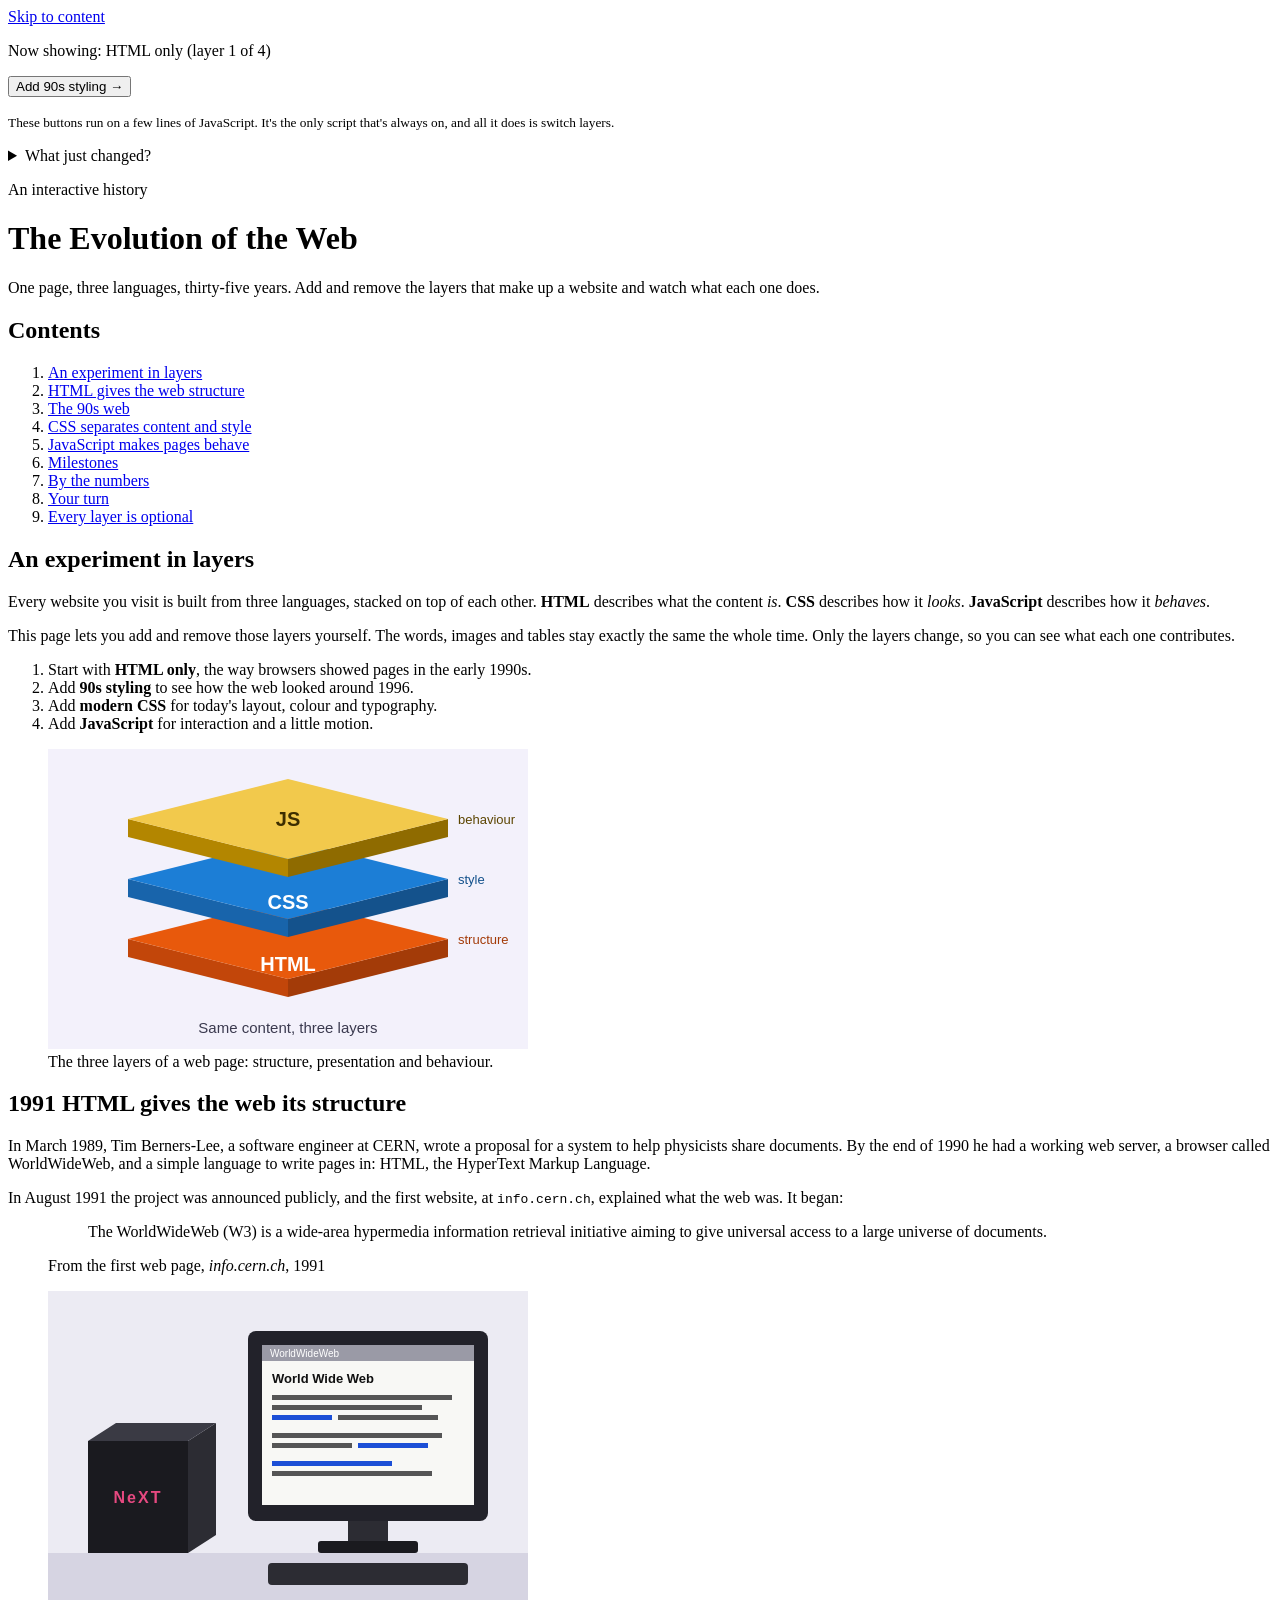
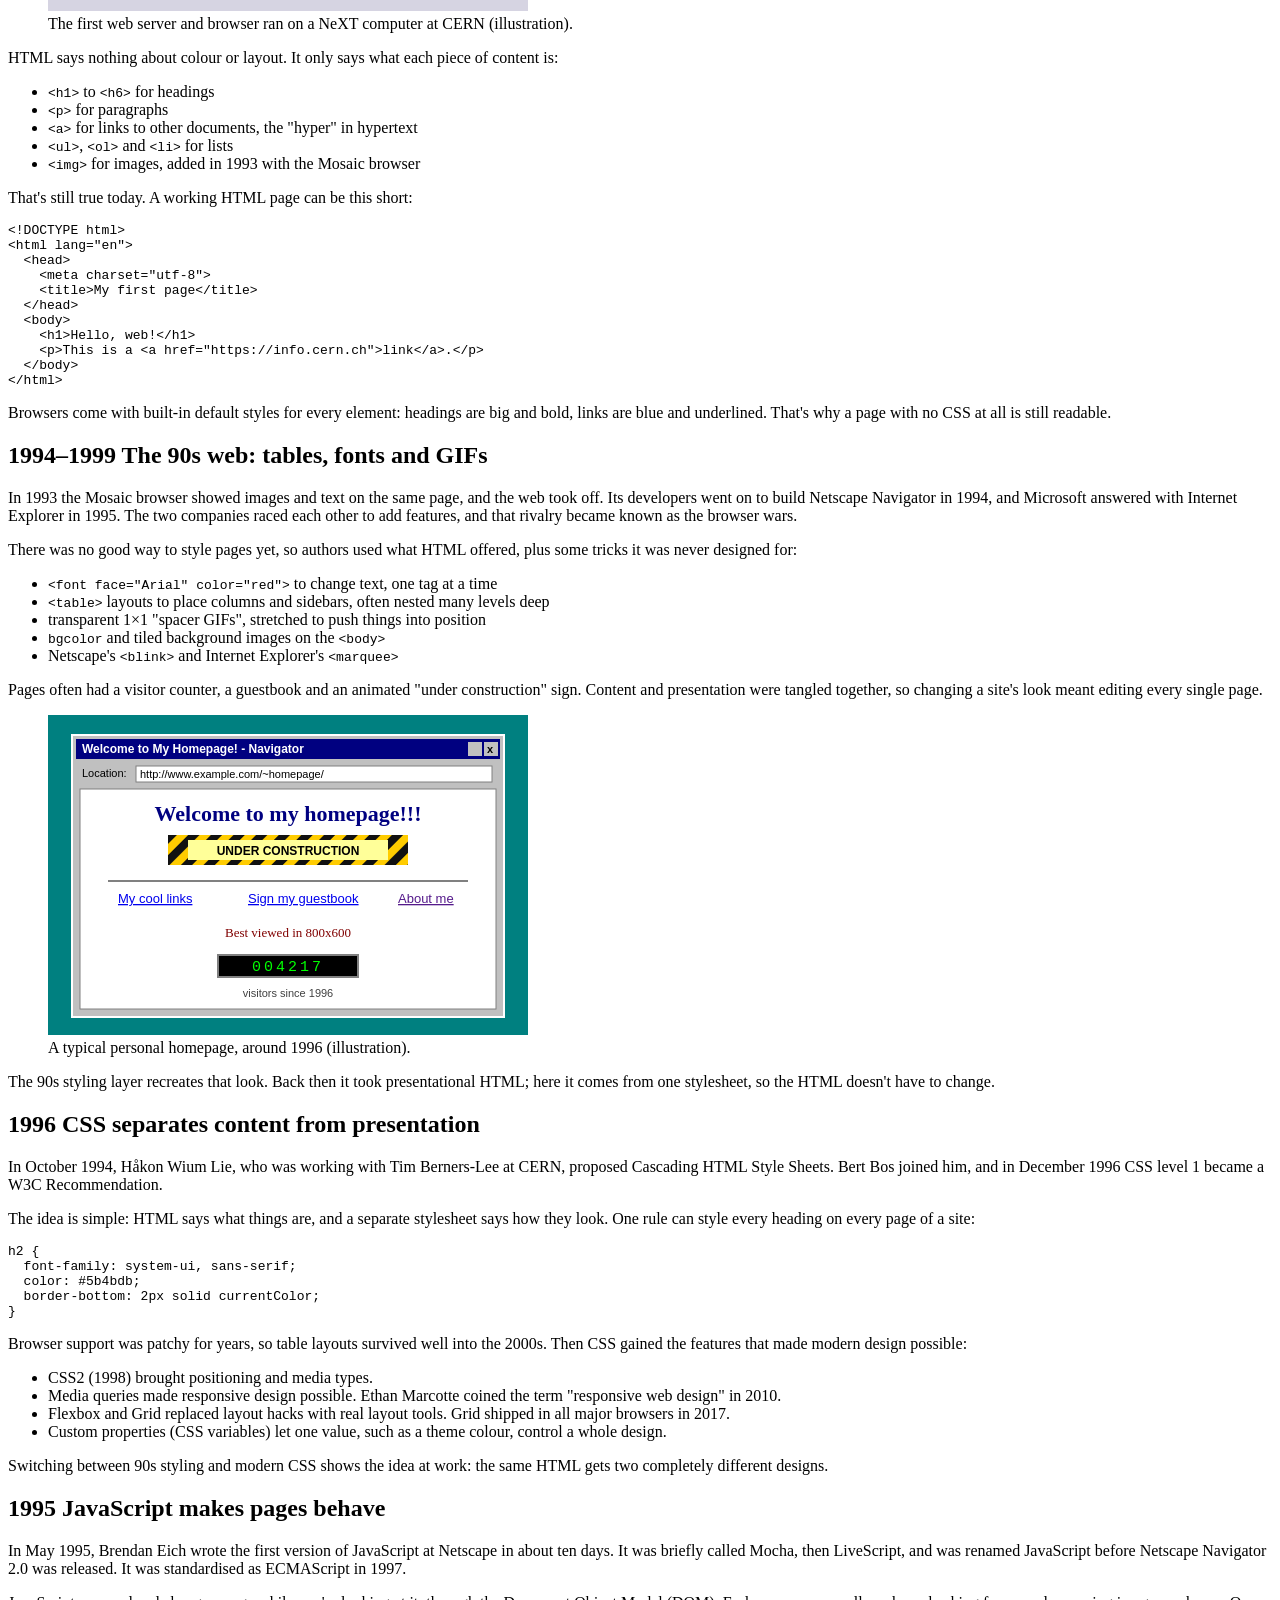
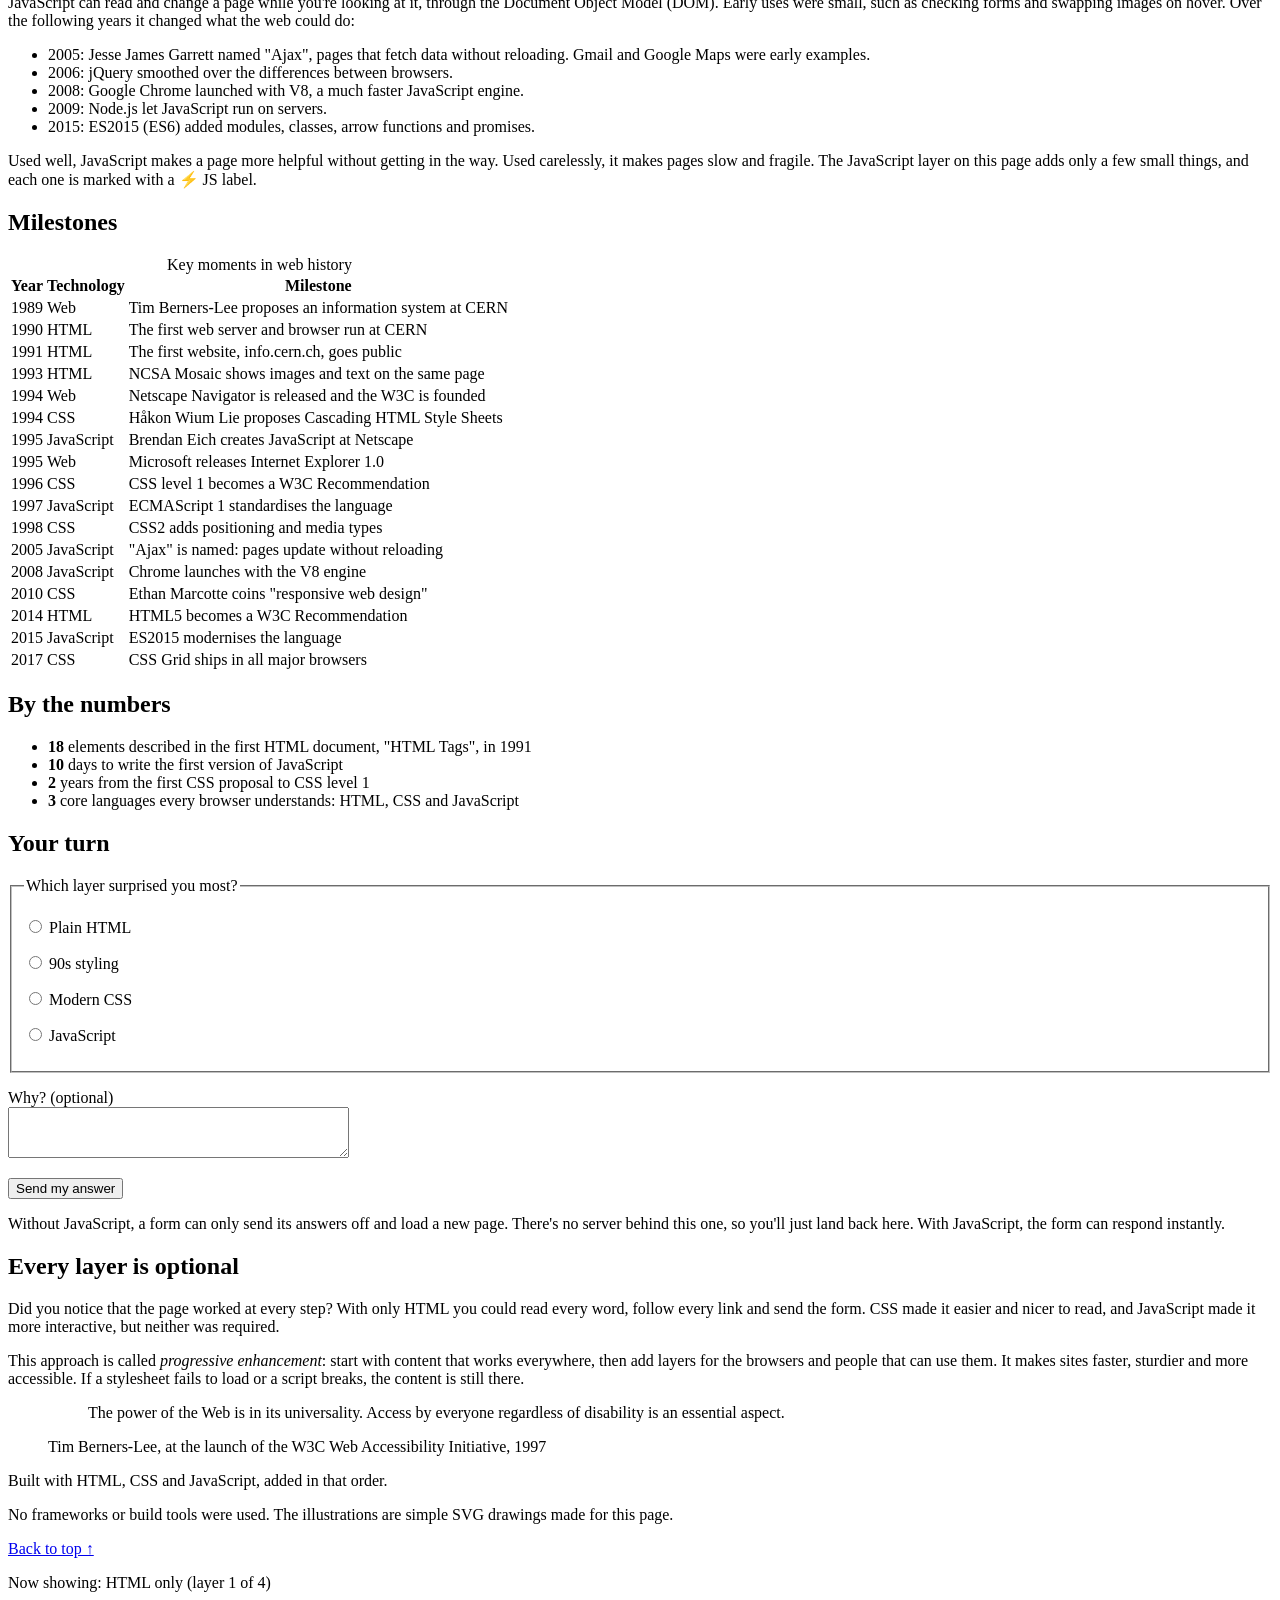
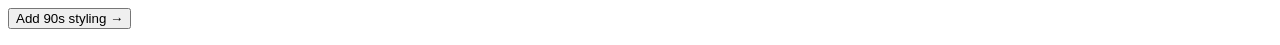
==== index.html @ 891beaa0 "initial commit" ====
<!DOCTYPE html>
<html lang="en">
<head>
  <meta charset="utf-8">
  <meta name="viewport" content="width=device-width, initial-scale=1">
  <title>The Evolution of the Web</title>
  <meta name="description" content="An interactive page that lets you add and remove HTML, CSS and JavaScript layers to see what each one does.">
  <link rel="icon" href="assets/img/favicon.svg" type="image/svg+xml">
  <!-- The only script that is always on: it switches layers, nothing else. -->
  <script src="controller.js"></script>
</head>
<body>
  <a class="skip-link" href="#main">Skip to content</a>

  <nav class="layer-controls layer-controls--top" aria-label="Layers">
    <p class="layer-status" data-layer-status aria-live="polite"></p>
    <p class="layer-buttons" data-layer-buttons></p>
    <noscript>
      <p>JavaScript is turned off, so the layer buttons can't work. You're seeing the HTML layer, and that's HTML's strength: it works everywhere.</p>
    </noscript>
    <p class="layer-note"><small>These buttons run on a few lines of JavaScript. It's the only script that's always on, and all it does is switch layers.</small></p>
    <details class="what-changed">
      <summary>What just changed?</summary>
      <div class="what-changed__body" data-what-changed>
        <p>Nothing yet.</p>
      </div>
    </details>
  </nav>

  <header class="site-header" id="top">
    <p class="kicker">An interactive history</p>
    <h1>The Evolution of the Web</h1>
    <p class="lead">One page, three languages, thirty-five years. Add and remove the layers that make up a website and watch what each one does.</p>
  </header>

  <div class="page">
    <nav class="toc" aria-labelledby="toc-title">
      <h2 id="toc-title">Contents</h2>
      <ol>
        <li><a href="#intro">An experiment in layers</a></li>
        <li><a href="#html">HTML gives the web structure</a></li>
        <li><a href="#nineties">The 90s web</a></li>
        <li><a href="#css">CSS separates content and style</a></li>
        <li><a href="#javascript">JavaScript makes pages behave</a></li>
        <li><a href="#timeline">Milestones</a></li>
        <li><a href="#numbers">By the numbers</a></li>
        <li><a href="#poll">Your turn</a></li>
        <li><a href="#progressive">Every layer is optional</a></li>
      </ol>
    </nav>

    <main id="main">
      <section id="intro">
        <h2>An experiment in layers</h2>
        <p>Every website you visit is built from three languages, stacked on top of each other. <strong>HTML</strong> describes what the content <em>is</em>. <strong>CSS</strong> describes how it <em>looks</em>. <strong>JavaScript</strong> describes how it <em>behaves</em>.</p>
        <p>This page lets you add and remove those layers yourself. The words, images and tables stay exactly the same the whole time. Only the layers change, so you can see what each one contributes.</p>
        <ol>
          <li>Start with <strong>HTML only</strong>, the way browsers showed pages in the early 1990s.</li>
          <li>Add <strong>90s styling</strong> to see how the web looked around 1996.</li>
          <li>Add <strong>modern CSS</strong> for today's layout, colour and typography.</li>
          <li>Add <strong>JavaScript</strong> for interaction and a little motion.</li>
        </ol>
        <figure>
          <img src="assets/img/layers.svg" width="480" height="300" alt="Three stacked layers labelled HTML at the bottom, CSS in the middle and JS on top.">
          <figcaption>The three layers of a web page: structure, presentation and behaviour.</figcaption>
        </figure>
      </section>

      <section id="html">
        <h2><span class="era">1991</span> HTML gives the web its structure</h2>
        <p>In March 1989, Tim Berners-Lee, a software engineer at CERN, wrote a proposal for a system to help physicists share documents. By the end of 1990 he had a working web server, a browser called WorldWideWeb, and a simple language to write pages in: HTML, the HyperText Markup Language.</p>
        <p>In August 1991 the project was announced publicly, and the first website, at <code>info.cern.ch</code>, explained what the web was. It began:</p>
        <figure class="quote">
          <blockquote cite="http://info.cern.ch/hypertext/WWW/TheProject.html">
            <p>The WorldWideWeb (W3) is a wide-area hypermedia information retrieval initiative aiming to give universal access to a large universe of documents.</p>
          </blockquote>
          <figcaption>From the first web page, <cite>info.cern.ch</cite>, 1991</figcaption>
        </figure>
        <figure>
          <img src="assets/img/next-computer.svg" width="480" height="320" alt="Illustration of a black cube-shaped computer next to a monitor showing a simple text document with links.">
          <figcaption>The first web server and browser ran on a NeXT computer at CERN (illustration).</figcaption>
        </figure>
        <p>HTML says nothing about colour or layout. It only says what each piece of content is:</p>
        <ul>
          <li><code>&lt;h1&gt;</code> to <code>&lt;h6&gt;</code> for headings</li>
          <li><code>&lt;p&gt;</code> for paragraphs</li>
          <li><code>&lt;a&gt;</code> for links to other documents, the "hyper" in hypertext</li>
          <li><code>&lt;ul&gt;</code>, <code>&lt;ol&gt;</code> and <code>&lt;li&gt;</code> for lists</li>
          <li><code>&lt;img&gt;</code> for images, added in 1993 with the Mosaic browser</li>
        </ul>
        <p>That's still true today. A working HTML page can be this short:</p>
<pre><code>&lt;!DOCTYPE html&gt;
&lt;html lang="en"&gt;
  &lt;head&gt;
    &lt;meta charset="utf-8"&gt;
    &lt;title&gt;My first page&lt;/title&gt;
  &lt;/head&gt;
  &lt;body&gt;
    &lt;h1&gt;Hello, web!&lt;/h1&gt;
    &lt;p&gt;This is a &lt;a href="https://info.cern.ch"&gt;link&lt;/a&gt;.&lt;/p&gt;
  &lt;/body&gt;
&lt;/html&gt;</code></pre>
        <p>Browsers come with built-in default styles for every element: headings are big and bold, links are blue and underlined. That's why a page with no CSS at all is still readable.</p>
      </section>

      <section id="nineties">
        <h2><span class="era">1994–1999</span> The 90s web: tables, fonts and GIFs</h2>
        <p>In 1993 the Mosaic browser showed images and text on the same page, and the web took off. Its developers went on to build Netscape Navigator in 1994, and Microsoft answered with Internet Explorer in 1995. The two companies raced each other to add features, and that rivalry became known as the browser wars.</p>
        <p>There was no good way to style pages yet, so authors used what HTML offered, plus some tricks it was never designed for:</p>
        <ul>
          <li><code>&lt;font face="Arial" color="red"&gt;</code> to change text, one tag at a time</li>
          <li><code>&lt;table&gt;</code> layouts to place columns and sidebars, often nested many levels deep</li>
          <li>transparent 1×1 "spacer GIFs", stretched to push things into position</li>
          <li><code>bgcolor</code> and tiled background images on the <code>&lt;body&gt;</code></li>
          <li>Netscape's <code>&lt;blink&gt;</code> and Internet Explorer's <code>&lt;marquee&gt;</code></li>
        </ul>
        <p>Pages often had a visitor counter, a guestbook and an animated "under construction" sign. Content and presentation were tangled together, so changing a site's look meant editing every single page.</p>
        <figure>
          <img src="assets/img/browser-90s.svg" width="480" height="320" alt="Illustration of an old grey browser window showing a personal homepage with a welcome heading, an under construction sign and a visitor counter.">
          <figcaption>A typical personal homepage, around 1996 (illustration).</figcaption>
        </figure>
        <p>The 90s styling layer recreates that look. Back then it took presentational HTML; here it comes from one stylesheet, so the HTML doesn't have to change.</p>
      </section>

      <section id="css">
        <h2><span class="era">1996</span> CSS separates content from presentation</h2>
        <p>In October 1994, Håkon Wium Lie, who was working with Tim Berners-Lee at CERN, proposed Cascading HTML Style Sheets. Bert Bos joined him, and in December 1996 CSS level 1 became a W3C Recommendation.</p>
        <p>The idea is simple: HTML says what things are, and a separate stylesheet says how they look. One rule can style every heading on every page of a site:</p>
<pre><code>h2 {
  font-family: system-ui, sans-serif;
  color: #5b4bdb;
  border-bottom: 2px solid currentColor;
}</code></pre>
        <p>Browser support was patchy for years, so table layouts survived well into the 2000s. Then CSS gained the features that made modern design possible:</p>
        <ul>
          <li>CSS2 (1998) brought positioning and media types.</li>
          <li>Media queries made responsive design possible. Ethan Marcotte coined the term "responsive web design" in 2010.</li>
          <li>Flexbox and Grid replaced layout hacks with real layout tools. Grid shipped in all major browsers in 2017.</li>
          <li>Custom properties (CSS variables) let one value, such as a theme colour, control a whole design.</li>
        </ul>
        <p>Switching between 90s styling and modern CSS shows the idea at work: the same HTML gets two completely different designs.</p>
      </section>

      <section id="javascript">
        <h2><span class="era">1995</span> JavaScript makes pages behave</h2>
        <p>In May 1995, Brendan Eich wrote the first version of JavaScript at Netscape in about ten days. It was briefly called Mocha, then LiveScript, and was renamed JavaScript before Netscape Navigator 2.0 was released. It was standardised as ECMAScript in 1997.</p>
        <p>JavaScript can read and change a page while you're looking at it, through the Document Object Model (DOM). Early uses were small, such as checking forms and swapping images on hover. Over the following years it changed what the web could do:</p>
        <ul>
          <li>2005: Jesse James Garrett named "Ajax", pages that fetch data without reloading. Gmail and Google Maps were early examples.</li>
          <li>2006: jQuery smoothed over the differences between browsers.</li>
          <li>2008: Google Chrome launched with V8, a much faster JavaScript engine.</li>
          <li>2009: Node.js let JavaScript run on servers.</li>
          <li>2015: ES2015 (ES6) added modules, classes, arrow functions and promises.</li>
        </ul>
        <p>Used well, JavaScript makes a page more helpful without getting in the way. Used carelessly, it makes pages slow and fragile. The JavaScript layer on this page adds only a few small things, and each one is marked with a ⚡ JS label.</p>
      </section>

      <section id="timeline">
        <h2>Milestones</h2>
        <div class="table-wrap">
          <table id="milestones-table">
            <caption>Key moments in web history</caption>
            <thead>
              <tr>
                <th scope="col">Year</th>
                <th scope="col">Technology</th>
                <th scope="col">Milestone</th>
              </tr>
            </thead>
            <tbody>
              <tr><td>1989</td><td>Web</td><td>Tim Berners-Lee proposes an information system at CERN</td></tr>
              <tr><td>1990</td><td>HTML</td><td>The first web server and browser run at CERN</td></tr>
              <tr><td>1991</td><td>HTML</td><td>The first website, info.cern.ch, goes public</td></tr>
              <tr><td>1993</td><td>HTML</td><td>NCSA Mosaic shows images and text on the same page</td></tr>
              <tr><td>1994</td><td>Web</td><td>Netscape Navigator is released and the W3C is founded</td></tr>
              <tr><td>1994</td><td>CSS</td><td>Håkon Wium Lie proposes Cascading HTML Style Sheets</td></tr>
              <tr><td>1995</td><td>JavaScript</td><td>Brendan Eich creates JavaScript at Netscape</td></tr>
              <tr><td>1995</td><td>Web</td><td>Microsoft releases Internet Explorer 1.0</td></tr>
              <tr><td>1996</td><td>CSS</td><td>CSS level 1 becomes a W3C Recommendation</td></tr>
              <tr><td>1997</td><td>JavaScript</td><td>ECMAScript 1 standardises the language</td></tr>
              <tr><td>1998</td><td>CSS</td><td>CSS2 adds positioning and media types</td></tr>
              <tr><td>2005</td><td>JavaScript</td><td>"Ajax" is named: pages update without reloading</td></tr>
              <tr><td>2008</td><td>JavaScript</td><td>Chrome launches with the V8 engine</td></tr>
              <tr><td>2010</td><td>CSS</td><td>Ethan Marcotte coins "responsive web design"</td></tr>
              <tr><td>2014</td><td>HTML</td><td>HTML5 becomes a W3C Recommendation</td></tr>
              <tr><td>2015</td><td>JavaScript</td><td>ES2015 modernises the language</td></tr>
              <tr><td>2017</td><td>CSS</td><td>CSS Grid ships in all major browsers</td></tr>
            </tbody>
          </table>
        </div>
      </section>

      <section id="numbers">
        <h2>By the numbers</h2>
        <ul class="stats">
          <li><strong class="stat-number" data-count="18">18</strong> <span>elements described in the first HTML document, "HTML Tags", in 1991</span></li>
          <li><strong class="stat-number" data-count="10">10</strong> <span>days to write the first version of JavaScript</span></li>
          <li><strong class="stat-number" data-count="2">2</strong> <span>years from the first CSS proposal to CSS level 1</span></li>
          <li><strong class="stat-number" data-count="3">3</strong> <span>core languages every browser understands: HTML, CSS and JavaScript</span></li>
        </ul>
      </section>

      <section id="poll">
        <h2>Your turn</h2>
        <form id="poll-form" action="#poll" method="get">
          <input type="hidden" name="layer" value="html">
          <fieldset>
            <legend>Which layer surprised you most?</legend>
            <p><label><input type="radio" name="choice" value="html" required> Plain HTML</label></p>
            <p><label><input type="radio" name="choice" value="retro"> 90s styling</label></p>
            <p><label><input type="radio" name="choice" value="css"> Modern CSS</label></p>
            <p><label><input type="radio" name="choice" value="js"> JavaScript</label></p>
          </fieldset>
          <p>
            <label for="poll-why">Why? (optional)</label><br>
            <textarea id="poll-why" name="why" rows="3" cols="40" maxlength="140"></textarea>
          </p>
          <p><button type="submit">Send my answer</button></p>
        </form>
        <p>Without JavaScript, a form can only send its answers off and load a new page. There's no server behind this one, so you'll just land back here. With JavaScript, the form can respond instantly.</p>
      </section>

      <section id="progressive">
        <h2>Every layer is optional</h2>
        <p>Did you notice that the page worked at every step? With only HTML you could read every word, follow every link and send the form. CSS made it easier and nicer to read, and JavaScript made it more interactive, but neither was required.</p>
        <p>This approach is called <dfn>progressive enhancement</dfn>: start with content that works everywhere, then add layers for the browsers and people that can use them. It makes sites faster, sturdier and more accessible. If a stylesheet fails to load or a script breaks, the content is still there.</p>
        <figure class="quote">
          <blockquote>
            <p>The power of the Web is in its universality. Access by everyone regardless of disability is an essential aspect.</p>
          </blockquote>
          <figcaption>Tim Berners-Lee, at the launch of the W3C Web Accessibility Initiative, 1997</figcaption>
        </figure>
      </section>
    </main>
  </div>

  <footer class="site-footer">
    <p>Built with HTML, CSS and JavaScript, added in that order.</p>
    <p>No frameworks or build tools were used. The illustrations are simple SVG drawings made for this page.</p>
    <p><a href="#top">Back to top ↑</a></p>
  </footer>

  <nav class="layer-controls layer-controls--bottom" aria-label="Layers (bottom of page)">
    <p class="layer-status" data-layer-status></p>
    <p class="layer-buttons" data-layer-buttons></p>
  </nav>
</body>
</html>
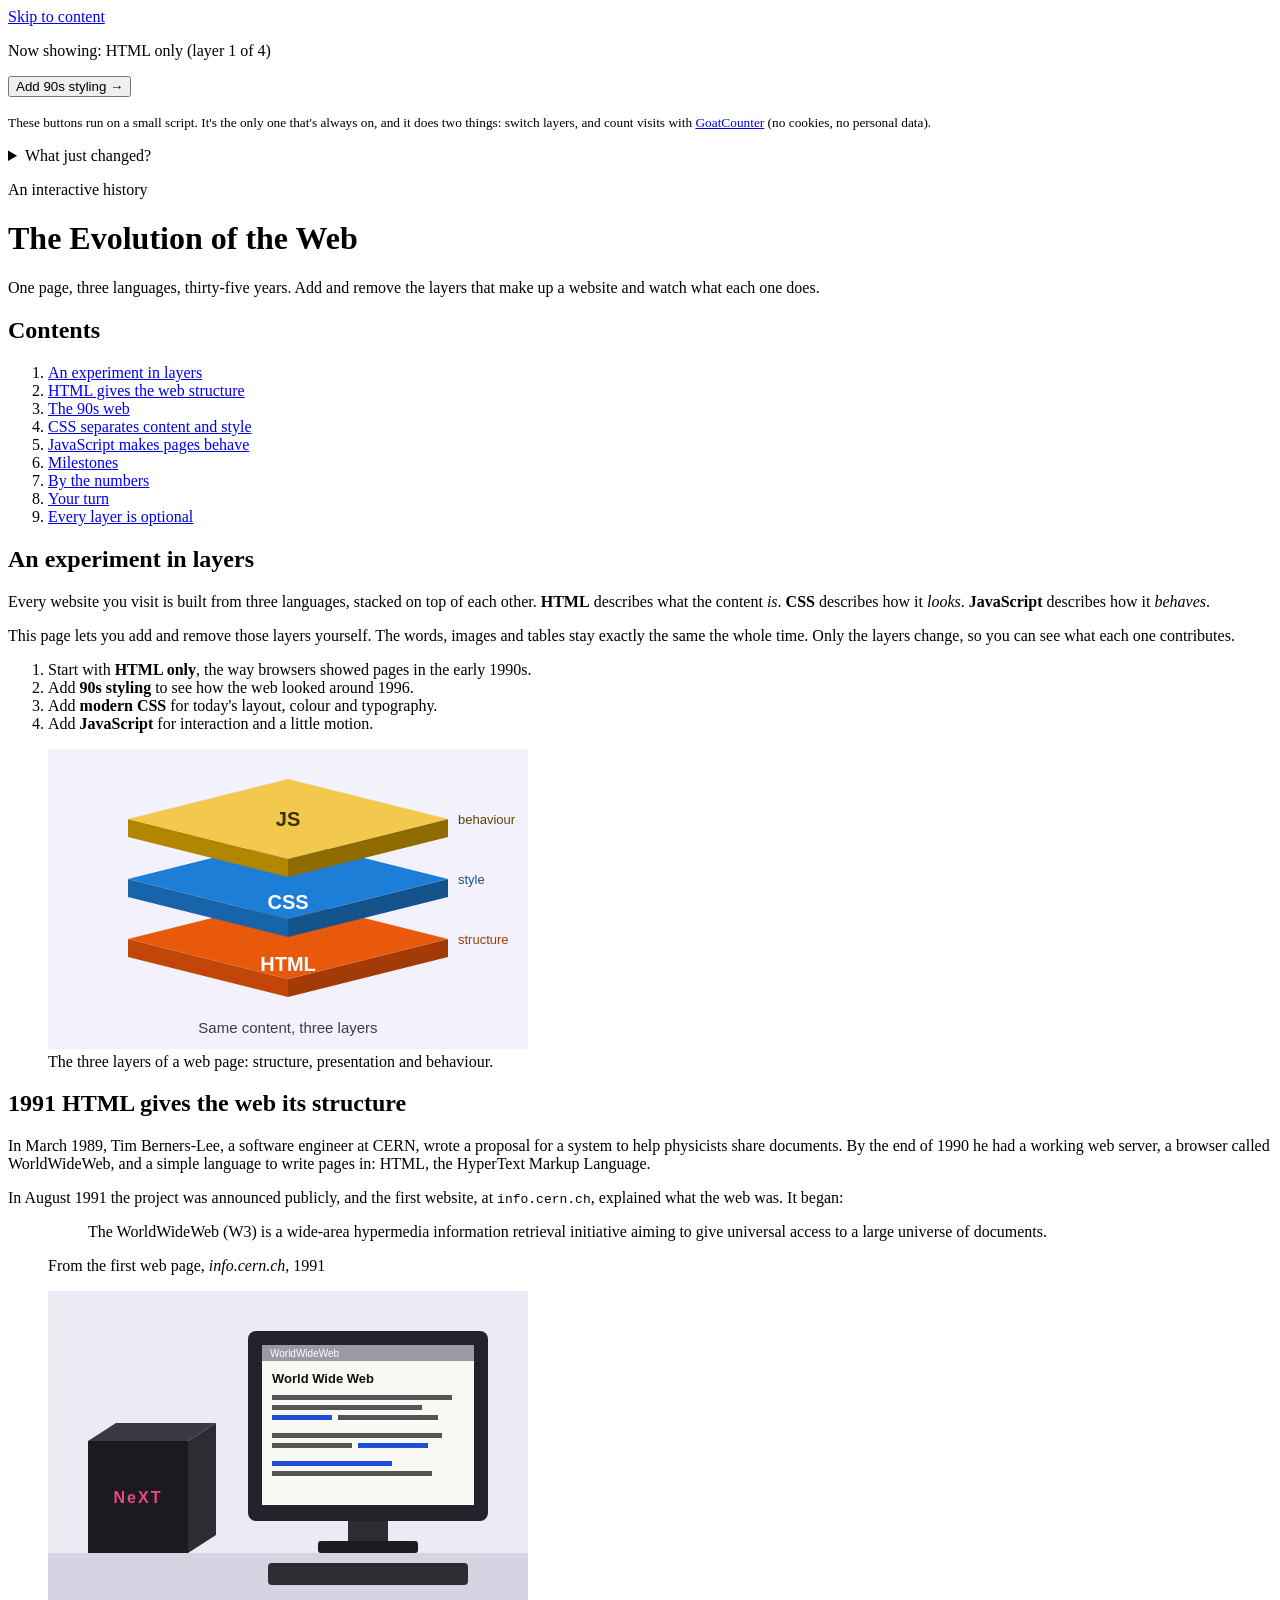
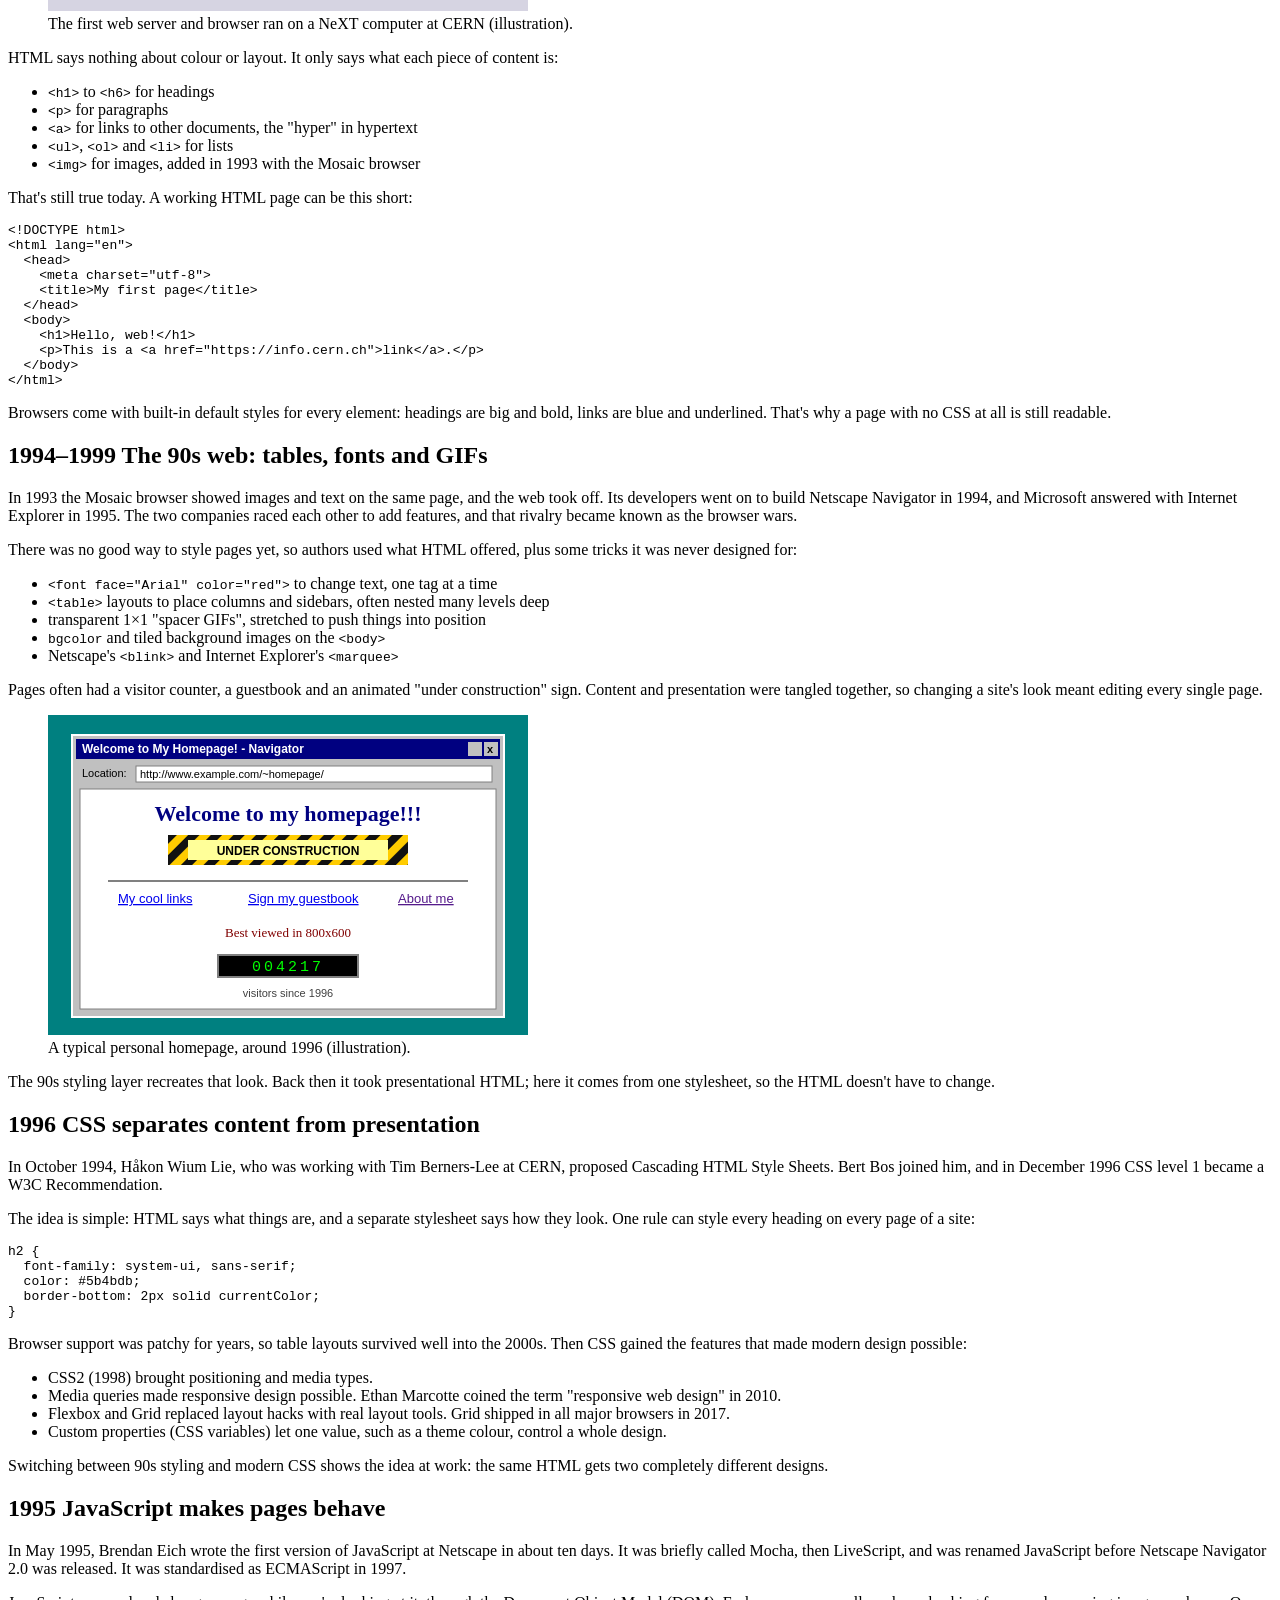
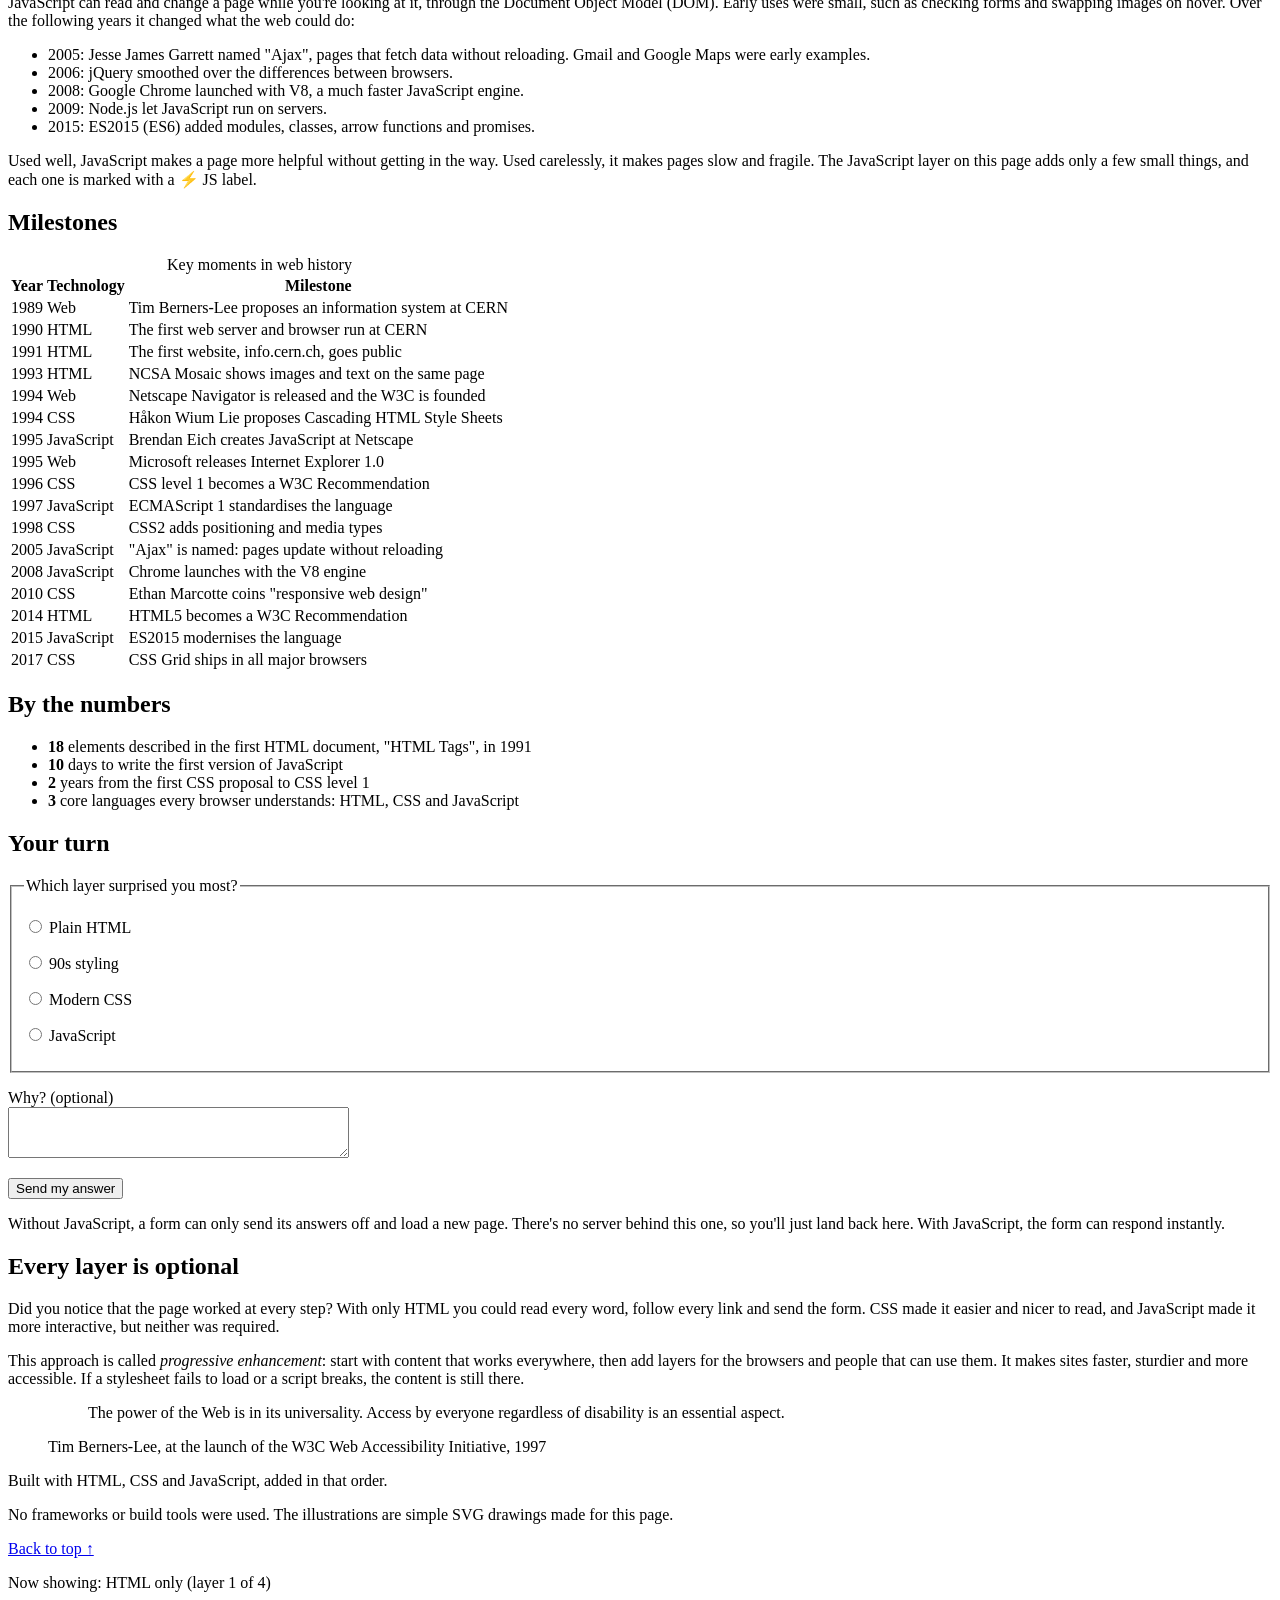
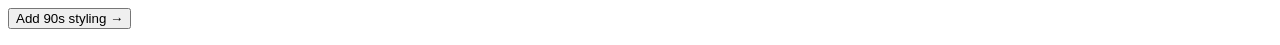
==== commit b96aa0ed: "add page counter" ====
--- a/index.html
+++ b/index.html
@@ -18,7 +18,7 @@
     <noscript>
       <p>JavaScript is turned off, so the layer buttons can't work. You're seeing the HTML layer, and that's HTML's strength: it works everywhere.</p>
     </noscript>
-    <p class="layer-note"><small>These buttons run on a few lines of JavaScript. It's the only script that's always on, and all it does is switch layers.</small></p>
+    <p class="layer-note"><small>These buttons run on a small script. It's the only one that's always on, and it does two things: switch layers, and count visits with <a href="https://www.goatcounter.com/">GoatCounter</a> (no cookies, no personal data).</small></p>
     <details class="what-changed">
       <summary>What just changed?</summary>
       <div class="what-changed__body" data-what-changed>
@@ -237,6 +237,7 @@
   <footer class="site-footer">
     <p>Built with HTML, CSS and JavaScript, added in that order.</p>
     <p>No frameworks or build tools were used. The illustrations are simple SVG drawings made for this page.</p>
+    <p class="visitor-counter" data-visitor-counter hidden></p>
     <p><a href="#top">Back to top ↑</a></p>
   </footer>
 
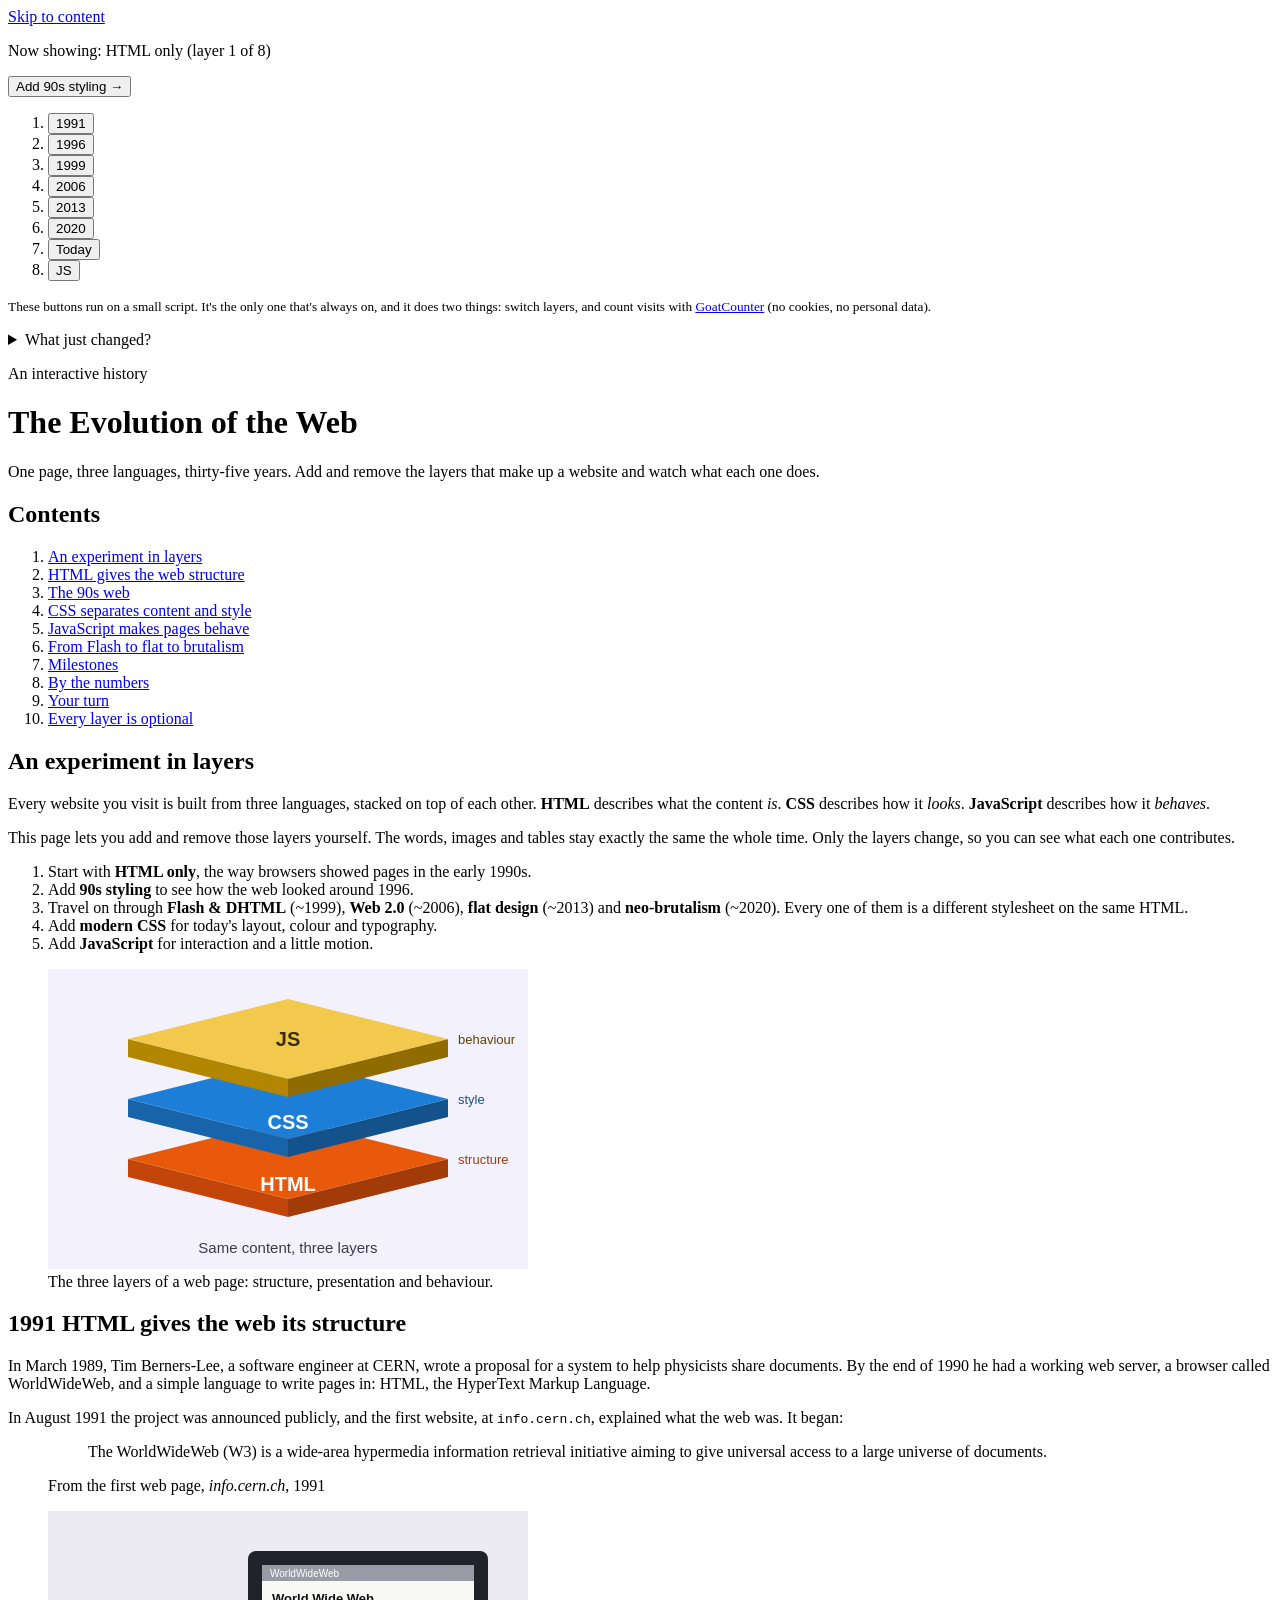
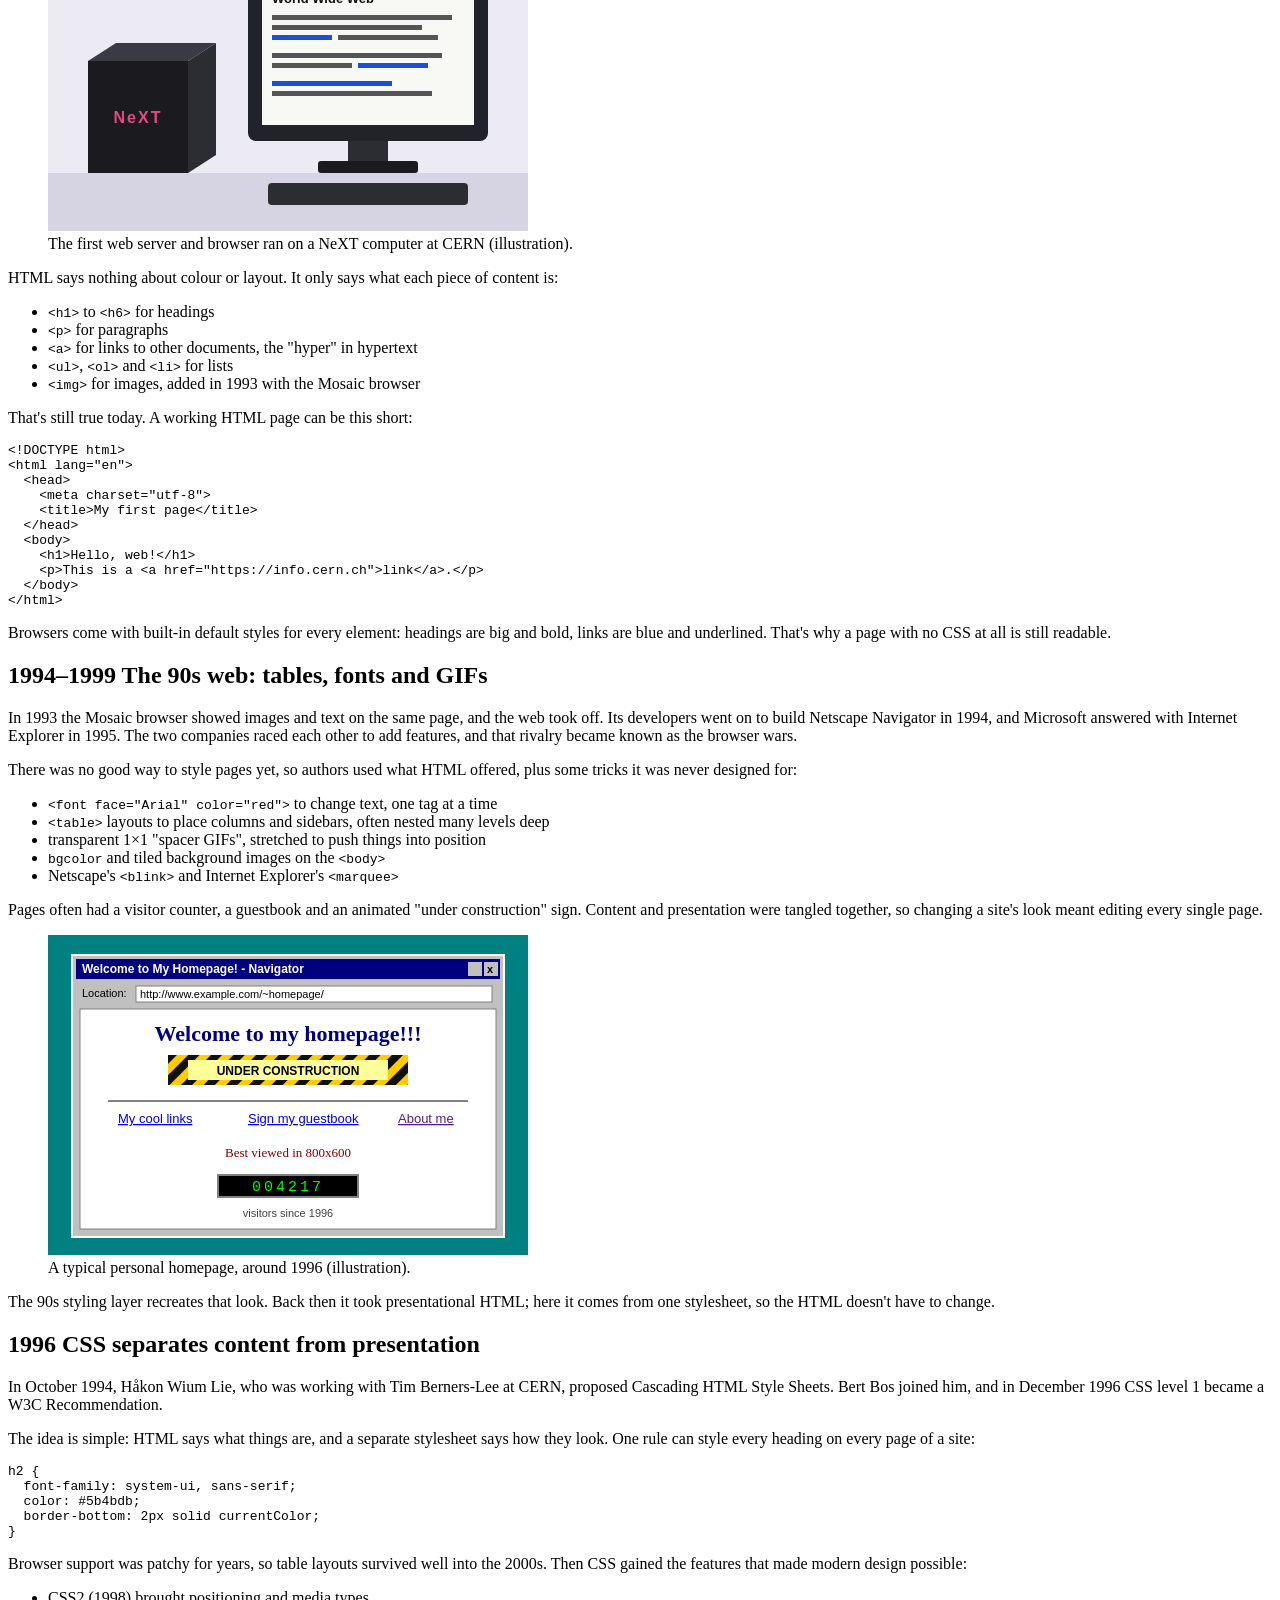
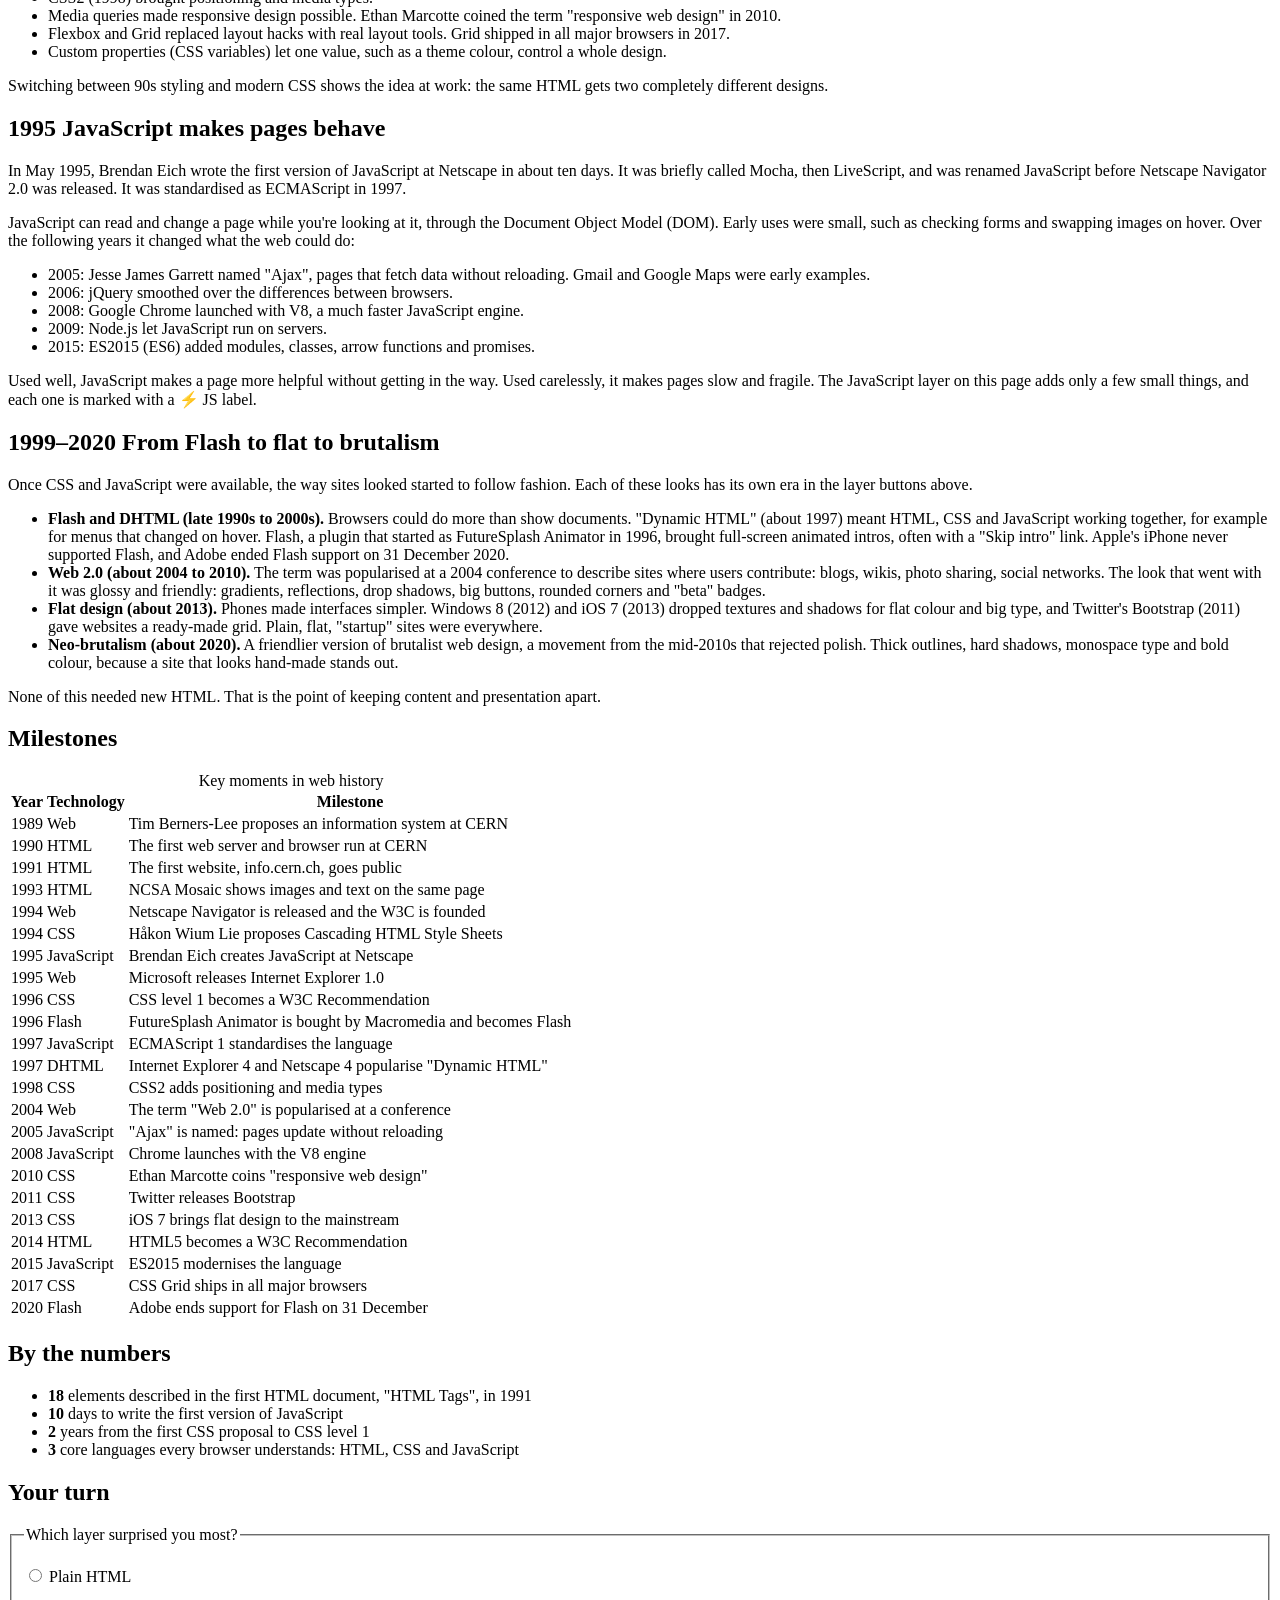
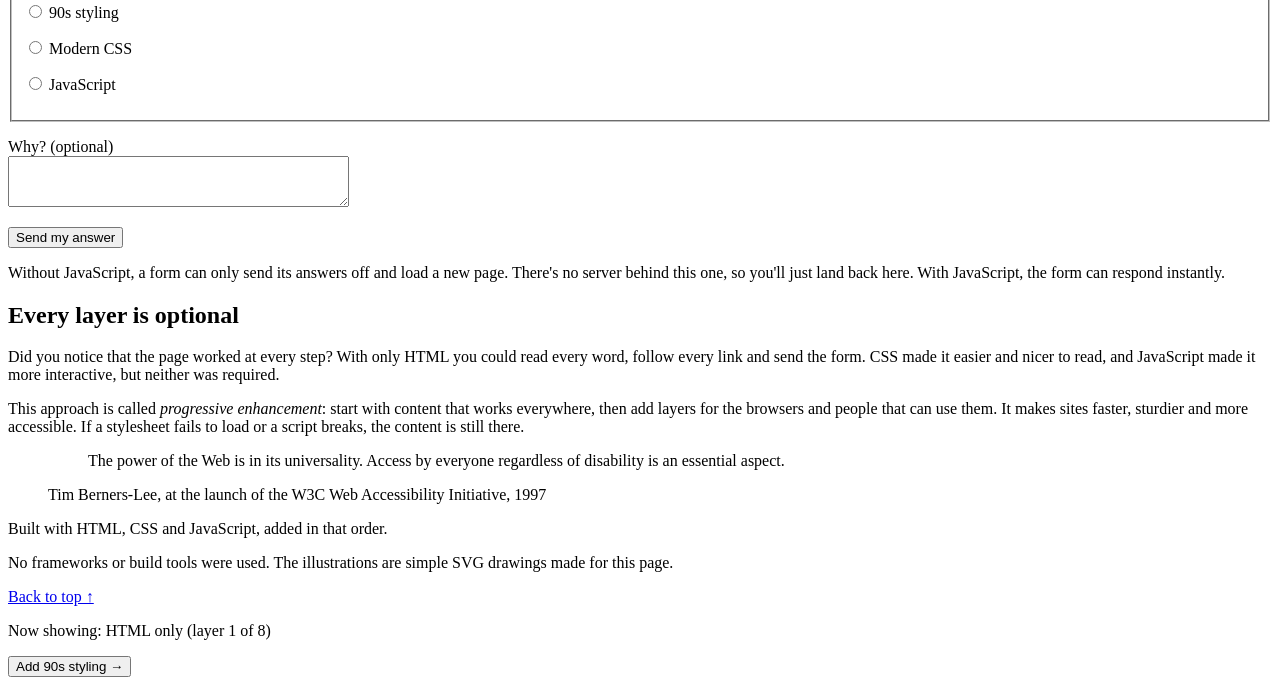
==== commit 86b2828b: "add more eras" ====
--- a/index.html
+++ b/index.html
@@ -15,6 +15,7 @@
   <nav class="layer-controls layer-controls--top" aria-label="Layers">
     <p class="layer-status" data-layer-status aria-live="polite"></p>
     <p class="layer-buttons" data-layer-buttons></p>
+    <div class="era-timeline" data-era-timeline></div>
     <noscript>
       <p>JavaScript is turned off, so the layer buttons can't work. You're seeing the HTML layer, and that's HTML's strength: it works everywhere.</p>
     </noscript>
@@ -42,6 +43,7 @@
         <li><a href="#nineties">The 90s web</a></li>
         <li><a href="#css">CSS separates content and style</a></li>
         <li><a href="#javascript">JavaScript makes pages behave</a></li>
+        <li><a href="#eras">From Flash to flat to brutalism</a></li>
         <li><a href="#timeline">Milestones</a></li>
         <li><a href="#numbers">By the numbers</a></li>
         <li><a href="#poll">Your turn</a></li>
@@ -57,6 +59,7 @@
         <ol>
           <li>Start with <strong>HTML only</strong>, the way browsers showed pages in the early 1990s.</li>
           <li>Add <strong>90s styling</strong> to see how the web looked around 1996.</li>
+          <li>Travel on through <strong>Flash &amp; DHTML</strong> (~1999), <strong>Web 2.0</strong> (~2006), <strong>flat design</strong> (~2013) and <strong>neo-brutalism</strong> (~2020). Every one of them is a different stylesheet on the same HTML.</li>
           <li>Add <strong>modern CSS</strong> for today's layout, colour and typography.</li>
           <li>Add <strong>JavaScript</strong> for interaction and a little motion.</li>
         </ol>
@@ -153,6 +156,18 @@
           <li>2015: ES2015 (ES6) added modules, classes, arrow functions and promises.</li>
         </ul>
         <p>Used well, JavaScript makes a page more helpful without getting in the way. Used carelessly, it makes pages slow and fragile. The JavaScript layer on this page adds only a few small things, and each one is marked with a ⚡ JS label.</p>
+      </section>
+
+      <section id="eras">
+        <h2><span class="era">1999–2020</span> From Flash to flat to brutalism</h2>
+        <p>Once CSS and JavaScript were available, the way sites looked started to follow fashion. Each of these looks has its own era in the layer buttons above.</p>
+        <ul>
+          <li><strong>Flash and DHTML (late 1990s to 2000s).</strong> Browsers could do more than show documents. "Dynamic HTML" (about 1997) meant HTML, CSS and JavaScript working together, for example for menus that changed on hover. Flash, a plugin that started as FutureSplash Animator in 1996, brought full-screen animated intros, often with a "Skip intro" link. Apple's iPhone never supported Flash, and Adobe ended Flash support on 31 December 2020.</li>
+          <li><strong>Web 2.0 (about 2004 to 2010).</strong> The term was popularised at a 2004 conference to describe sites where users contribute: blogs, wikis, photo sharing, social networks. The look that went with it was glossy and friendly: gradients, reflections, drop shadows, big buttons, rounded corners and "beta" badges.</li>
+          <li><strong>Flat design (about 2013).</strong> Phones made interfaces simpler. Windows 8 (2012) and iOS 7 (2013) dropped textures and shadows for flat colour and big type, and Twitter's Bootstrap (2011) gave websites a ready-made grid. Plain, flat, "startup" sites were everywhere.</li>
+          <li><strong>Neo-brutalism (about 2020).</strong> A friendlier version of brutalist web design, a movement from the mid-2010s that rejected polish. Thick outlines, hard shadows, monospace type and bold colour, because a site that looks hand-made stands out.</li>
+        </ul>
+        <p>None of this needed new HTML. That is the point of keeping content and presentation apart.</p>
       </section>
 
       <section id="timeline">
@@ -177,14 +192,20 @@
               <tr><td>1995</td><td>JavaScript</td><td>Brendan Eich creates JavaScript at Netscape</td></tr>
               <tr><td>1995</td><td>Web</td><td>Microsoft releases Internet Explorer 1.0</td></tr>
               <tr><td>1996</td><td>CSS</td><td>CSS level 1 becomes a W3C Recommendation</td></tr>
+              <tr><td>1996</td><td>Flash</td><td>FutureSplash Animator is bought by Macromedia and becomes Flash</td></tr>
               <tr><td>1997</td><td>JavaScript</td><td>ECMAScript 1 standardises the language</td></tr>
+              <tr><td>1997</td><td>DHTML</td><td>Internet Explorer 4 and Netscape 4 popularise "Dynamic HTML"</td></tr>
               <tr><td>1998</td><td>CSS</td><td>CSS2 adds positioning and media types</td></tr>
+              <tr><td>2004</td><td>Web</td><td>The term "Web 2.0" is popularised at a conference</td></tr>
               <tr><td>2005</td><td>JavaScript</td><td>"Ajax" is named: pages update without reloading</td></tr>
               <tr><td>2008</td><td>JavaScript</td><td>Chrome launches with the V8 engine</td></tr>
               <tr><td>2010</td><td>CSS</td><td>Ethan Marcotte coins "responsive web design"</td></tr>
+              <tr><td>2011</td><td>CSS</td><td>Twitter releases Bootstrap</td></tr>
+              <tr><td>2013</td><td>CSS</td><td>iOS 7 brings flat design to the mainstream</td></tr>
               <tr><td>2014</td><td>HTML</td><td>HTML5 becomes a W3C Recommendation</td></tr>
               <tr><td>2015</td><td>JavaScript</td><td>ES2015 modernises the language</td></tr>
               <tr><td>2017</td><td>CSS</td><td>CSS Grid ships in all major browsers</td></tr>
+              <tr><td>2020</td><td>Flash</td><td>Adobe ends support for Flash on 31 December</td></tr>
             </tbody>
           </table>
         </div>
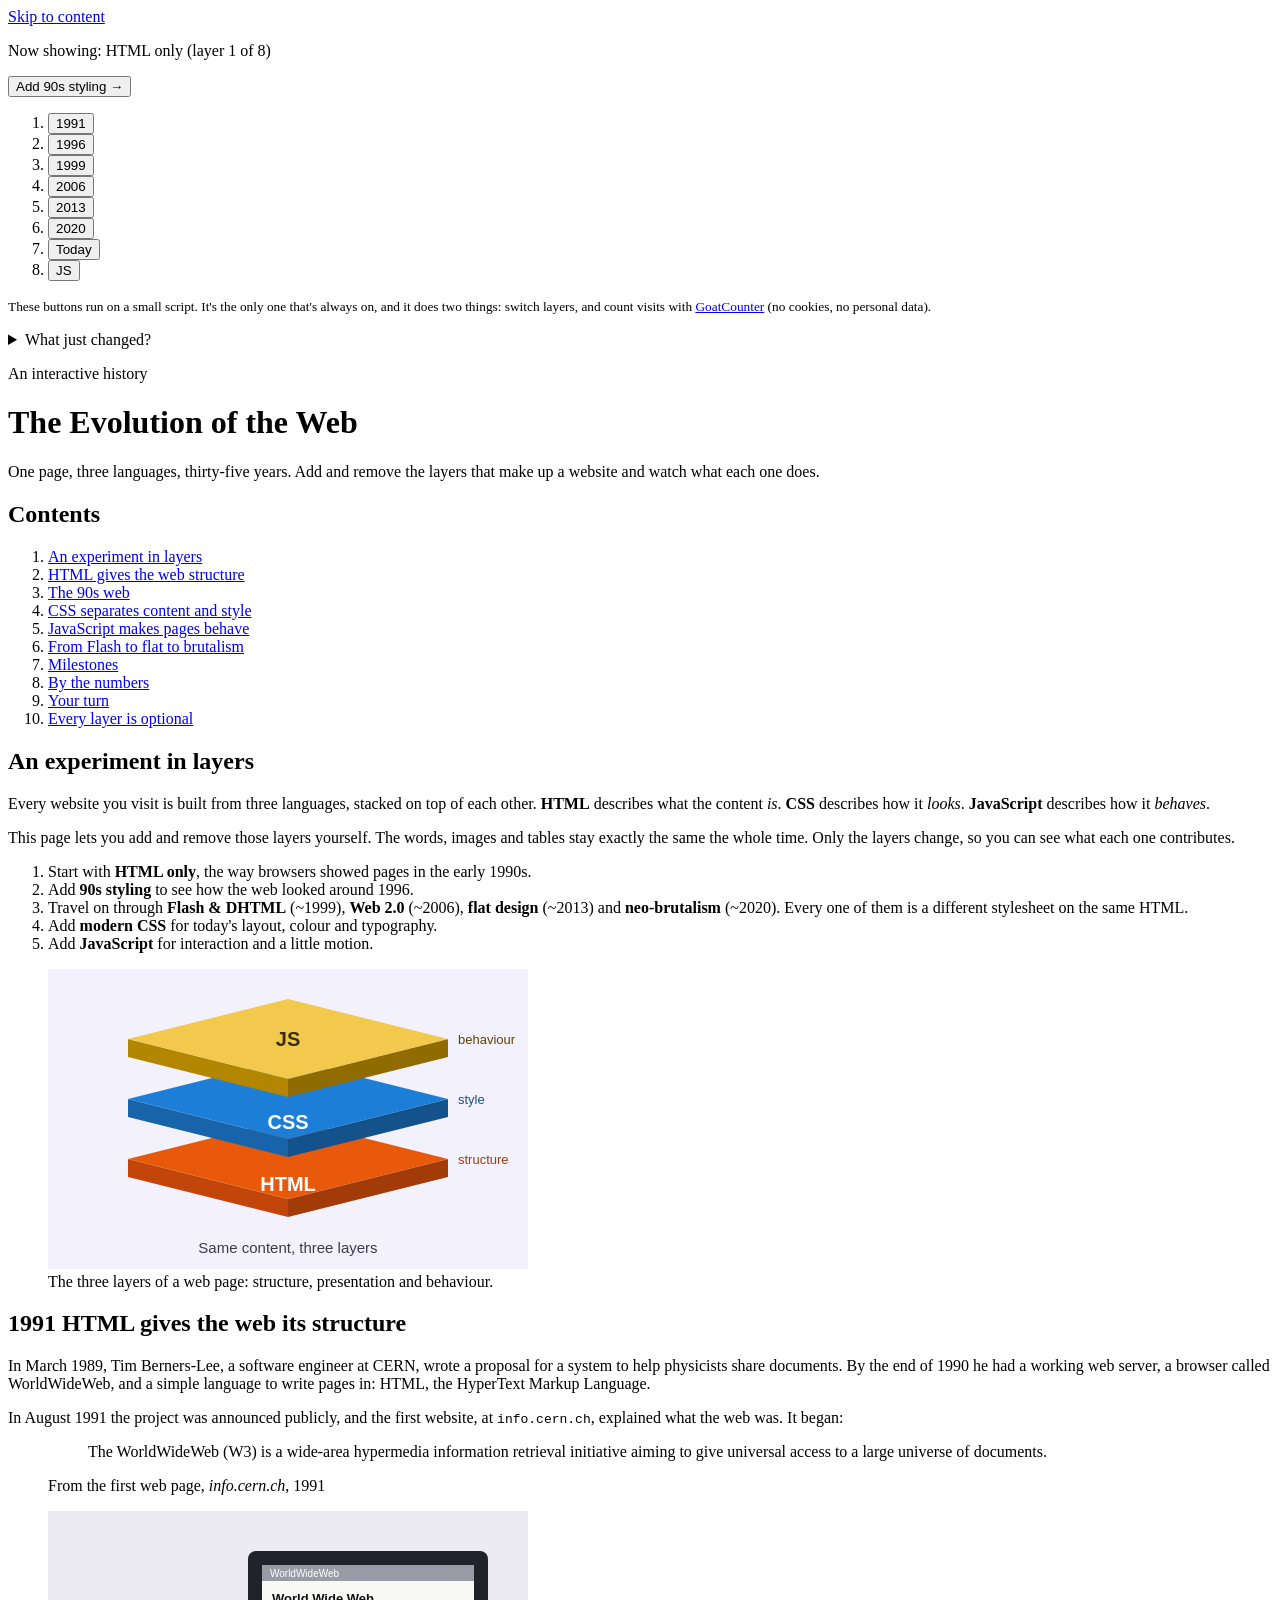
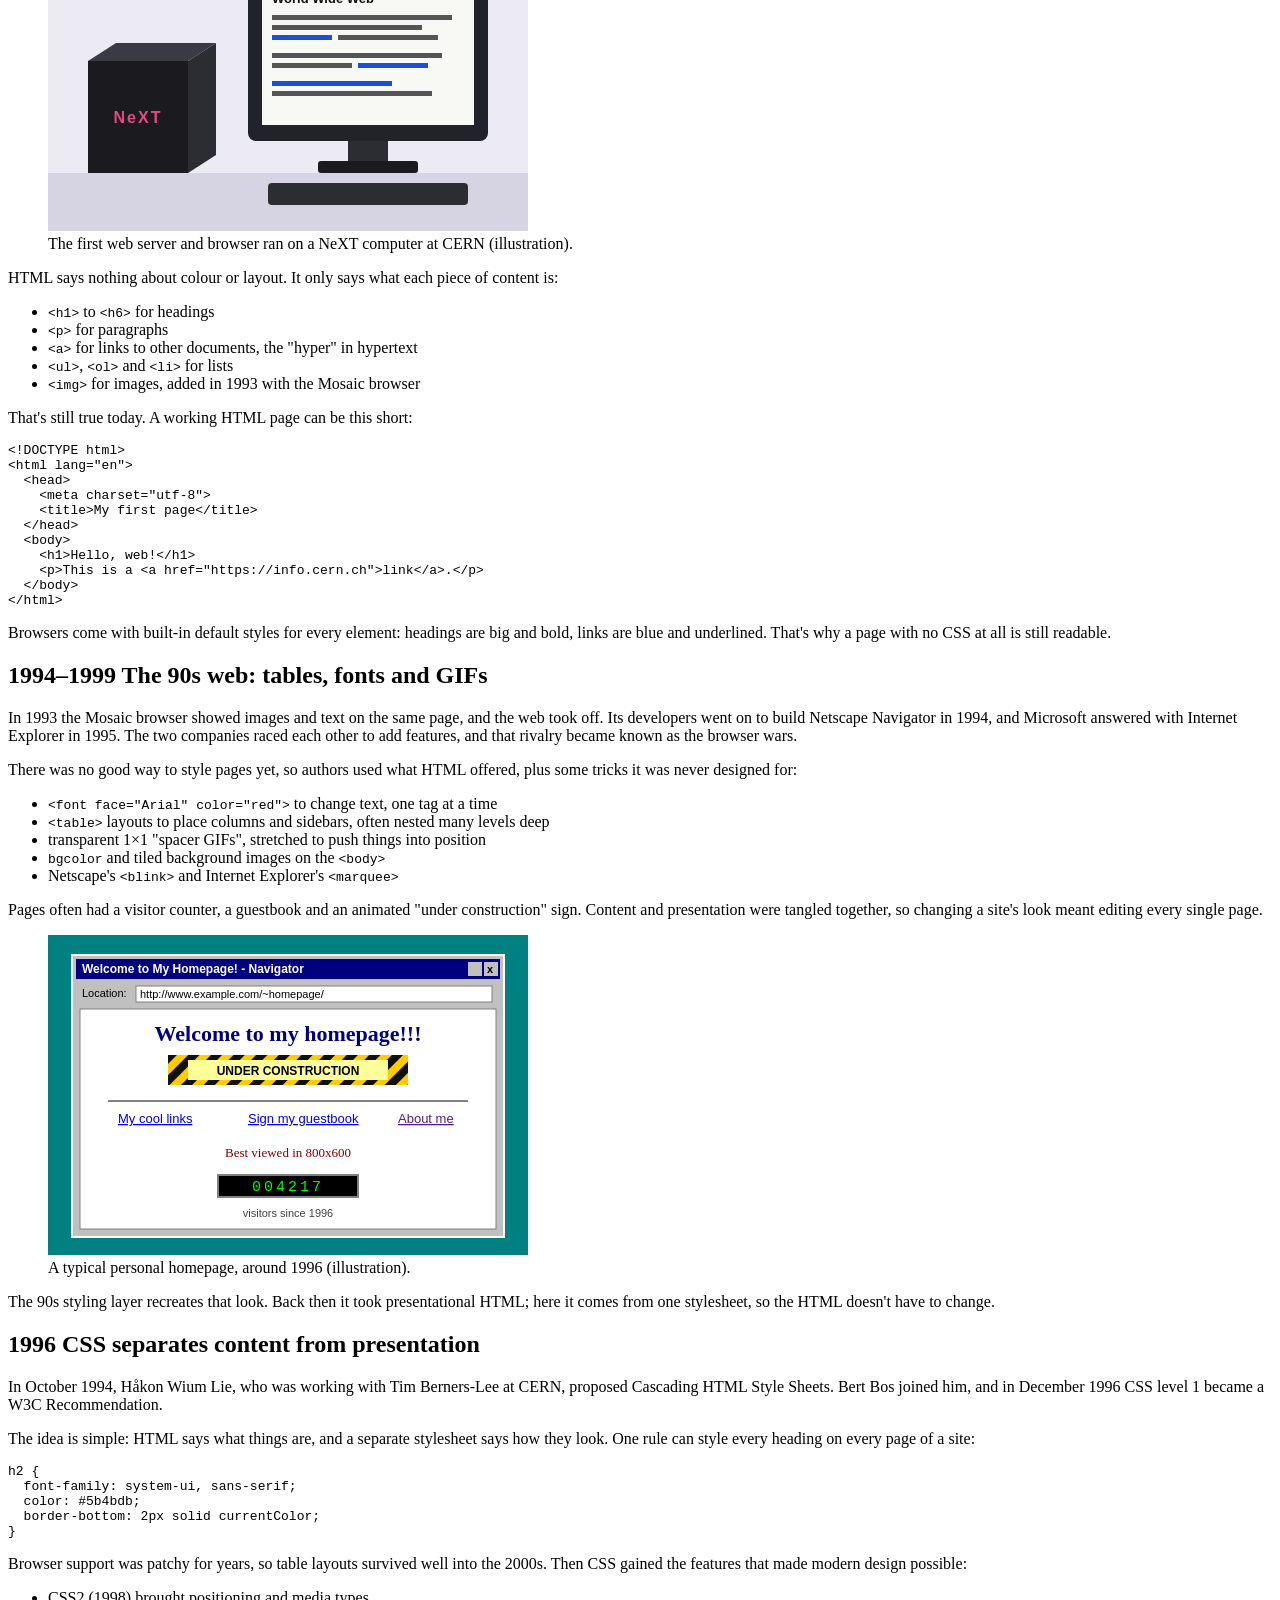
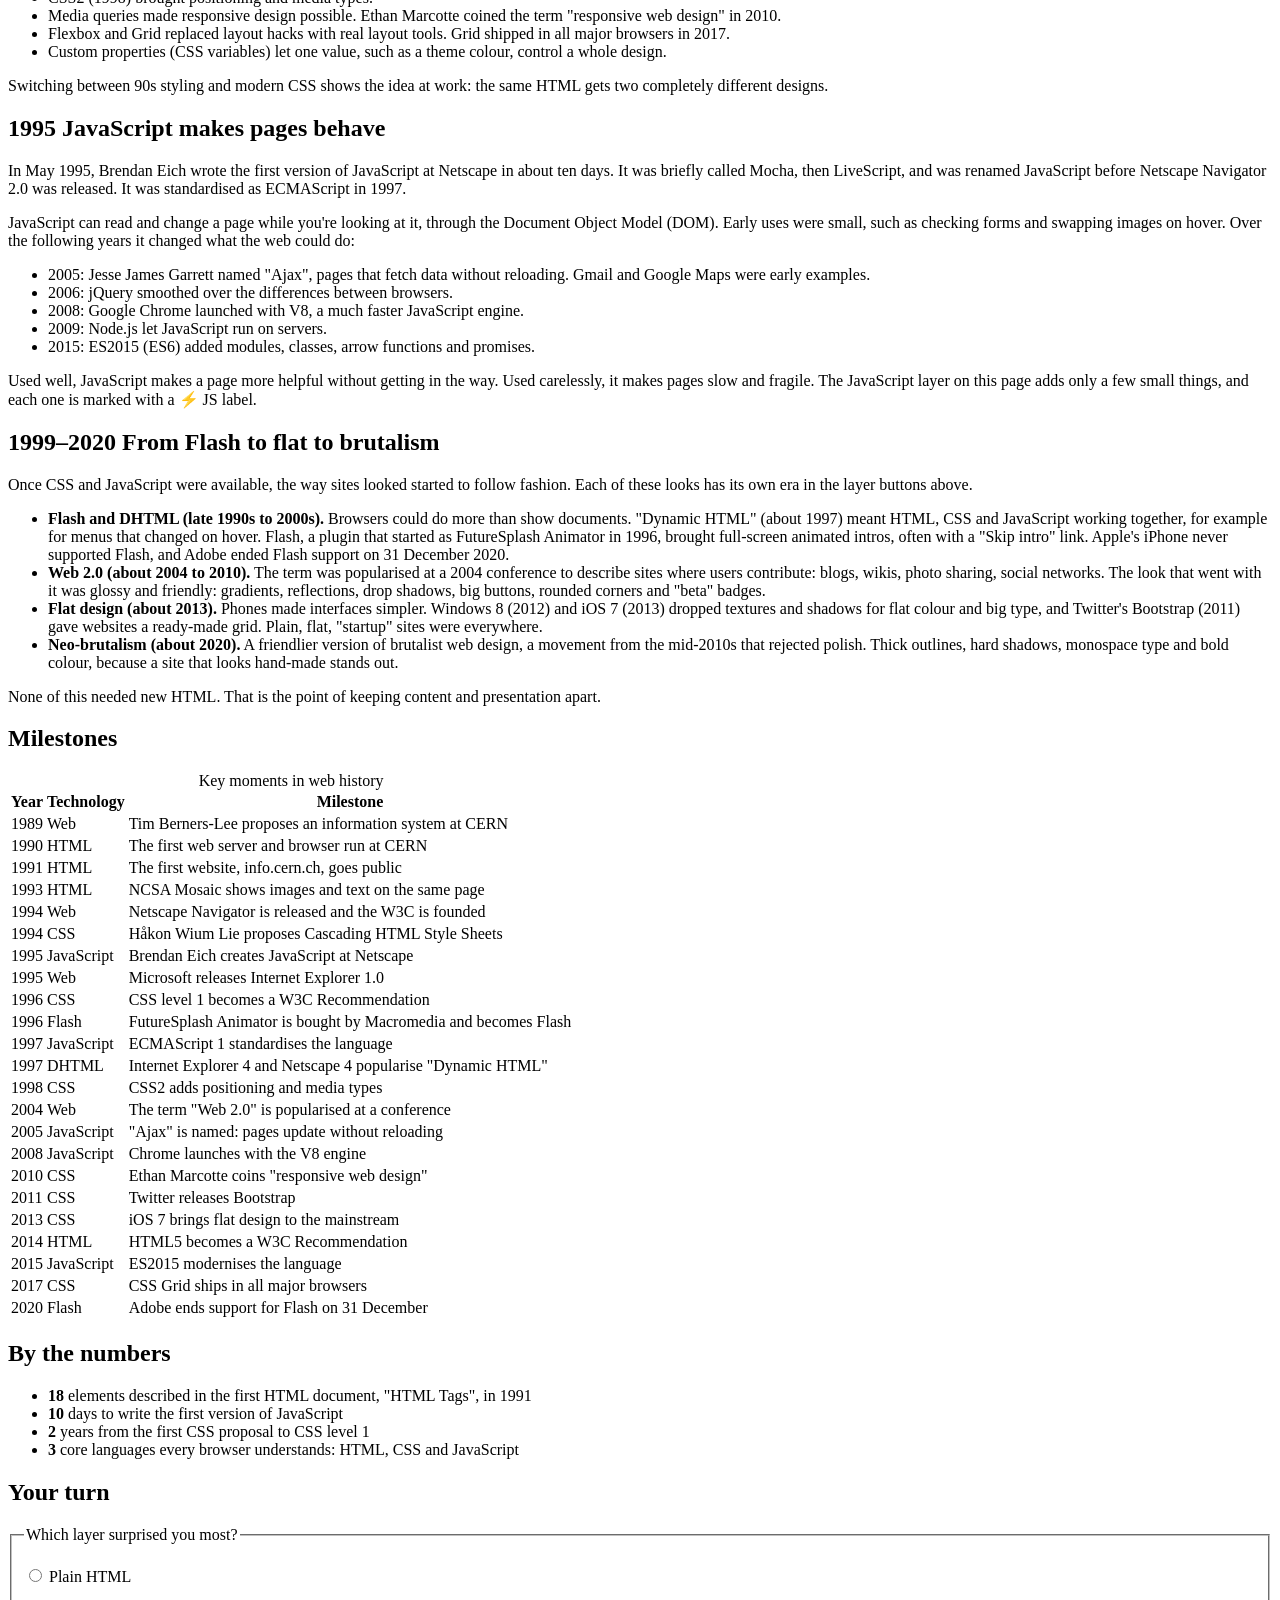
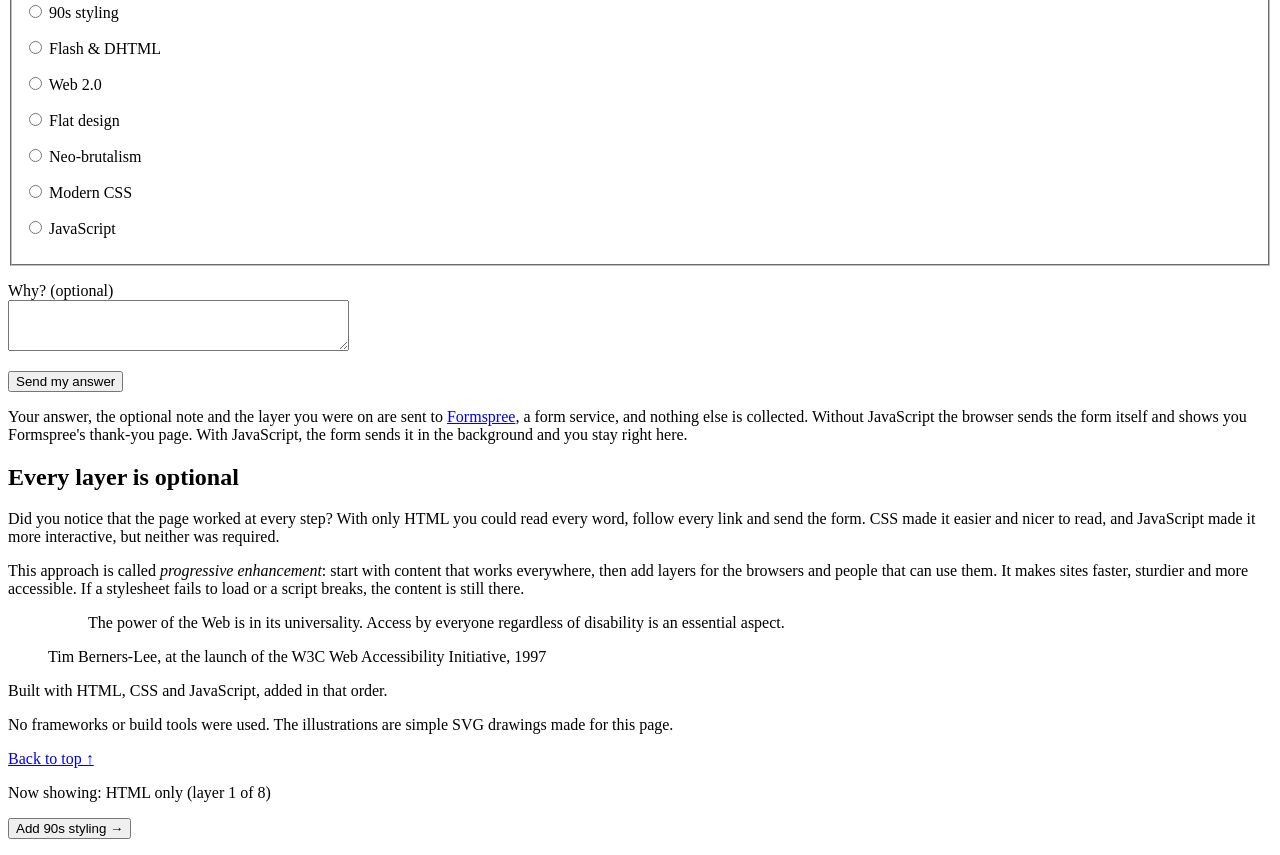
==== commit 01224cf2: "integration with Formspree" ====
--- a/index.html
+++ b/index.html
@@ -223,14 +223,20 @@
 
       <section id="poll">
         <h2>Your turn</h2>
-        <form id="poll-form" action="#poll" method="get">
+        <form id="poll-form" action="https://formspree.io/f/xljgerdb" method="post">
           <input type="hidden" name="layer" value="html">
+          <input type="hidden" name="_subject" value="New answer: The Evolution of the Web">
+          <p hidden><label>Leave this empty <input type="text" name="_gotcha" tabindex="-1" autocomplete="off"></label></p>
           <fieldset>
             <legend>Which layer surprised you most?</legend>
-            <p><label><input type="radio" name="choice" value="html" required> Plain HTML</label></p>
-            <p><label><input type="radio" name="choice" value="retro"> 90s styling</label></p>
-            <p><label><input type="radio" name="choice" value="css"> Modern CSS</label></p>
-            <p><label><input type="radio" name="choice" value="js"> JavaScript</label></p>
+            <p><label><input type="radio" id="poll-html" name="choice" value="Plain HTML (1991)" required> Plain HTML</label></p>
+            <p><label><input type="radio" id="poll-retro" name="choice" value="90s styling (1996)"> 90s styling</label></p>
+            <p><label><input type="radio" id="poll-flash" name="choice" value="Flash &amp; DHTML (~1999)"> Flash &amp; DHTML</label></p>
+            <p><label><input type="radio" id="poll-web2" name="choice" value="Web 2.0 (~2006)"> Web 2.0</label></p>
+            <p><label><input type="radio" id="poll-flat" name="choice" value="Flat design (~2013)"> Flat design</label></p>
+            <p><label><input type="radio" id="poll-brutal" name="choice" value="Neo-brutalism (~2020)"> Neo-brutalism</label></p>
+            <p><label><input type="radio" id="poll-css" name="choice" value="Modern CSS"> Modern CSS</label></p>
+            <p><label><input type="radio" id="poll-js" name="choice" value="JavaScript"> JavaScript</label></p>
           </fieldset>
           <p>
             <label for="poll-why">Why? (optional)</label><br>
@@ -238,7 +244,7 @@
           </p>
           <p><button type="submit">Send my answer</button></p>
         </form>
-        <p>Without JavaScript, a form can only send its answers off and load a new page. There's no server behind this one, so you'll just land back here. With JavaScript, the form can respond instantly.</p>
+        <p>Your answer, the optional note and the layer you were on are sent to <a href="https://formspree.io/">Formspree</a>, a form service, and nothing else is collected. Without JavaScript the browser sends the form itself and shows you Formspree's thank-you page. With JavaScript, the form sends it in the background and you stay right here.</p>
       </section>
 
       <section id="progressive">
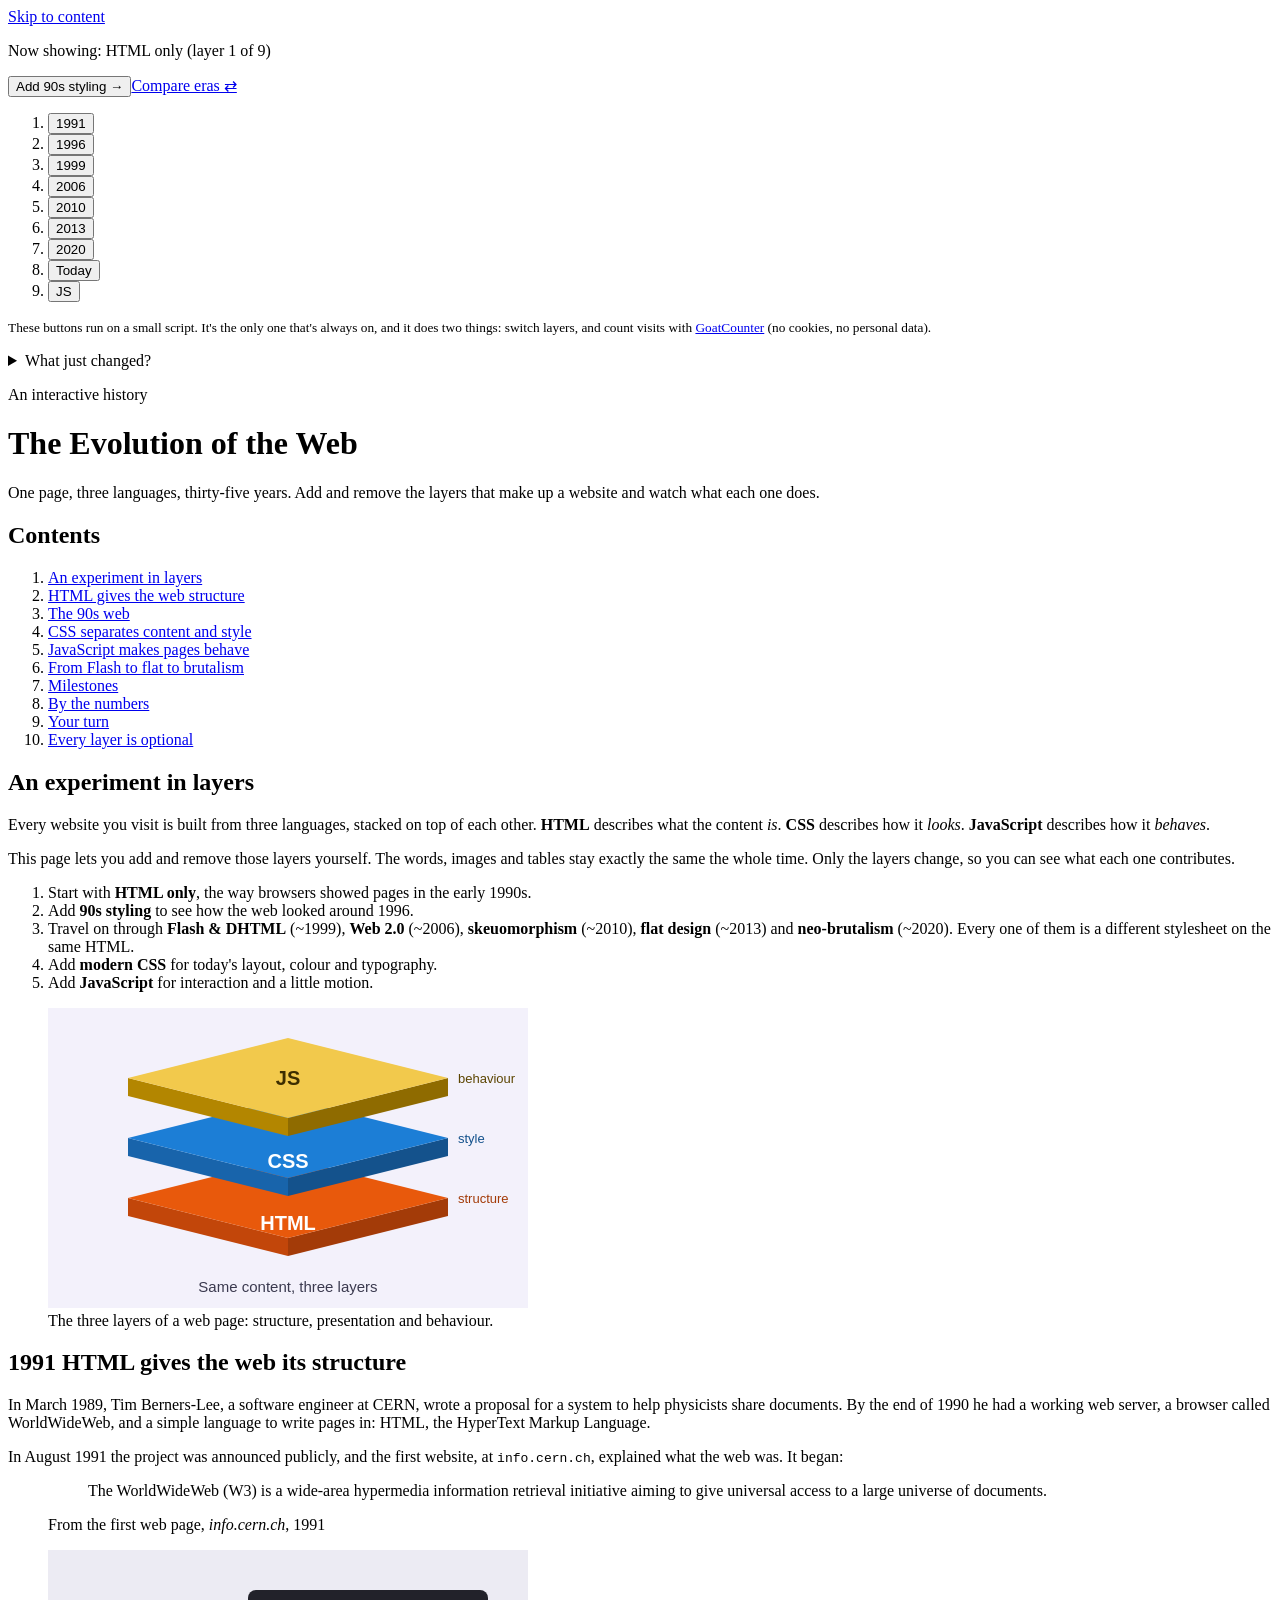
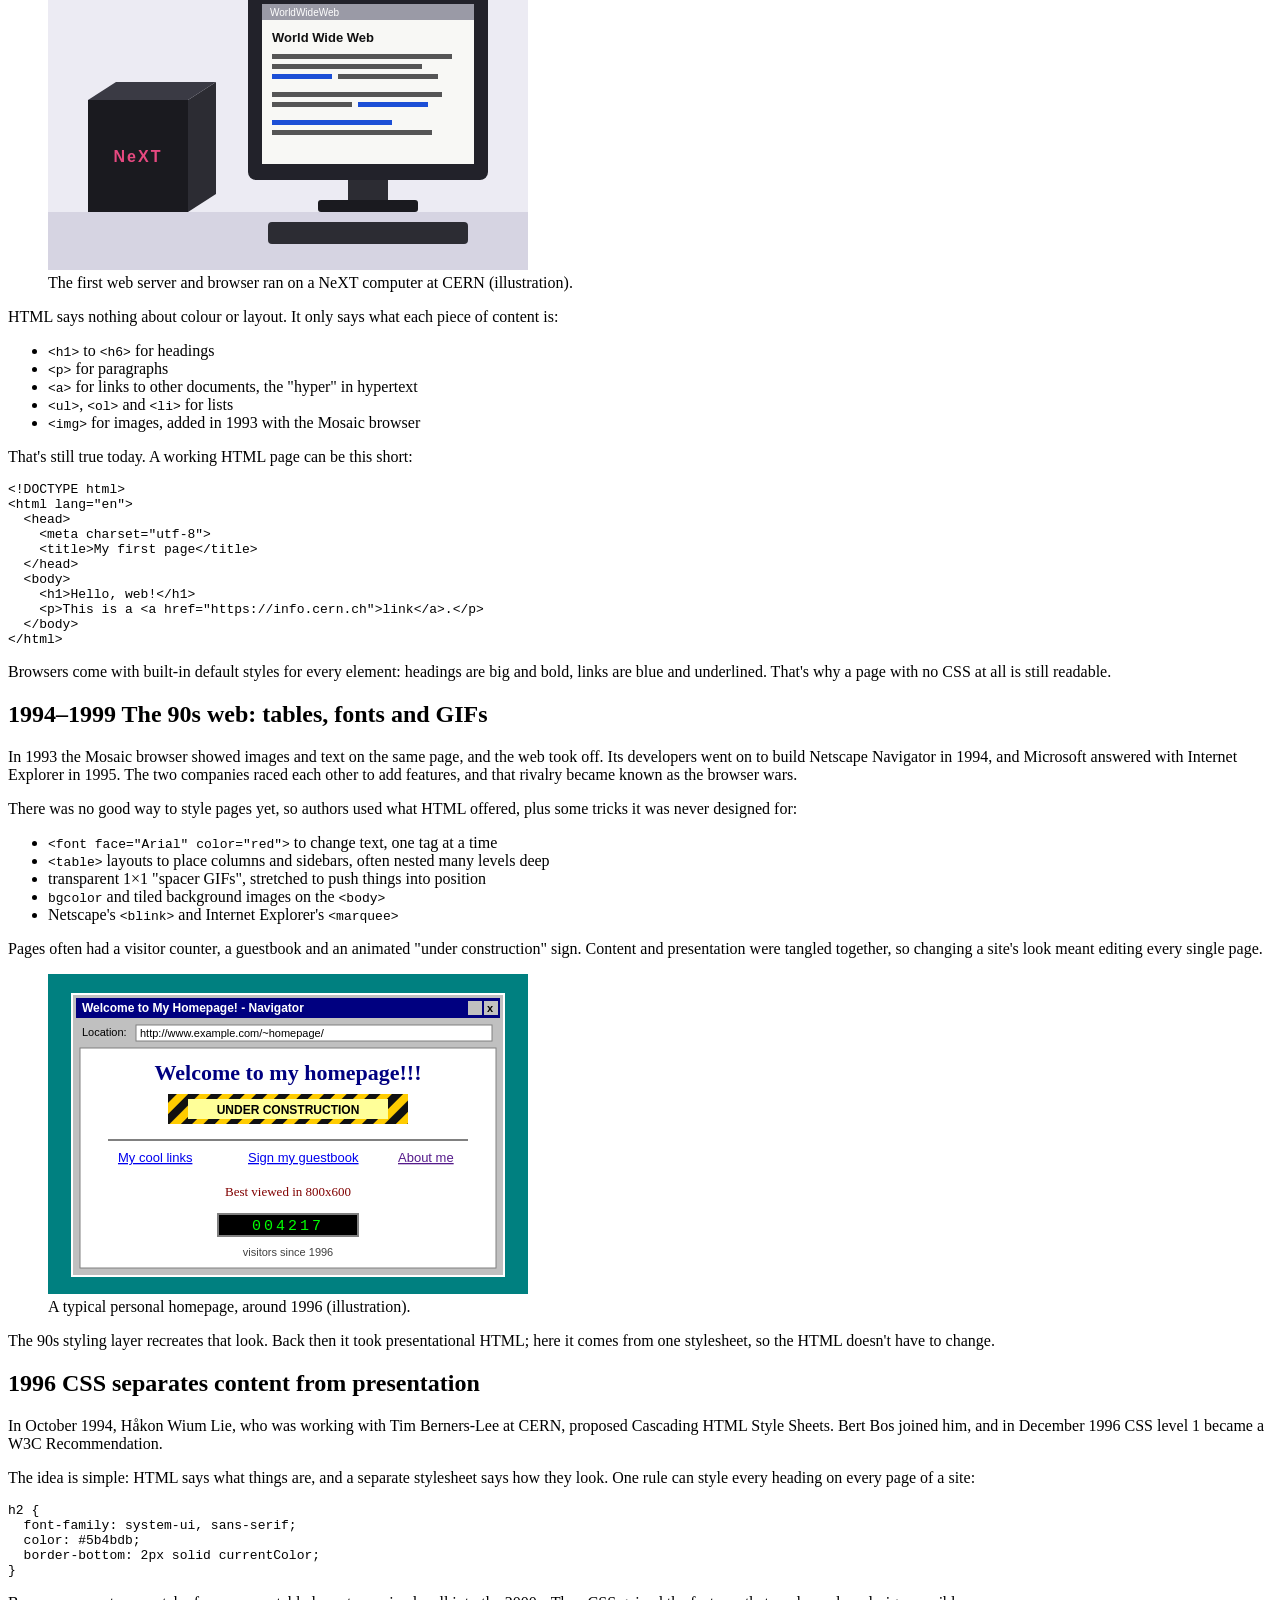
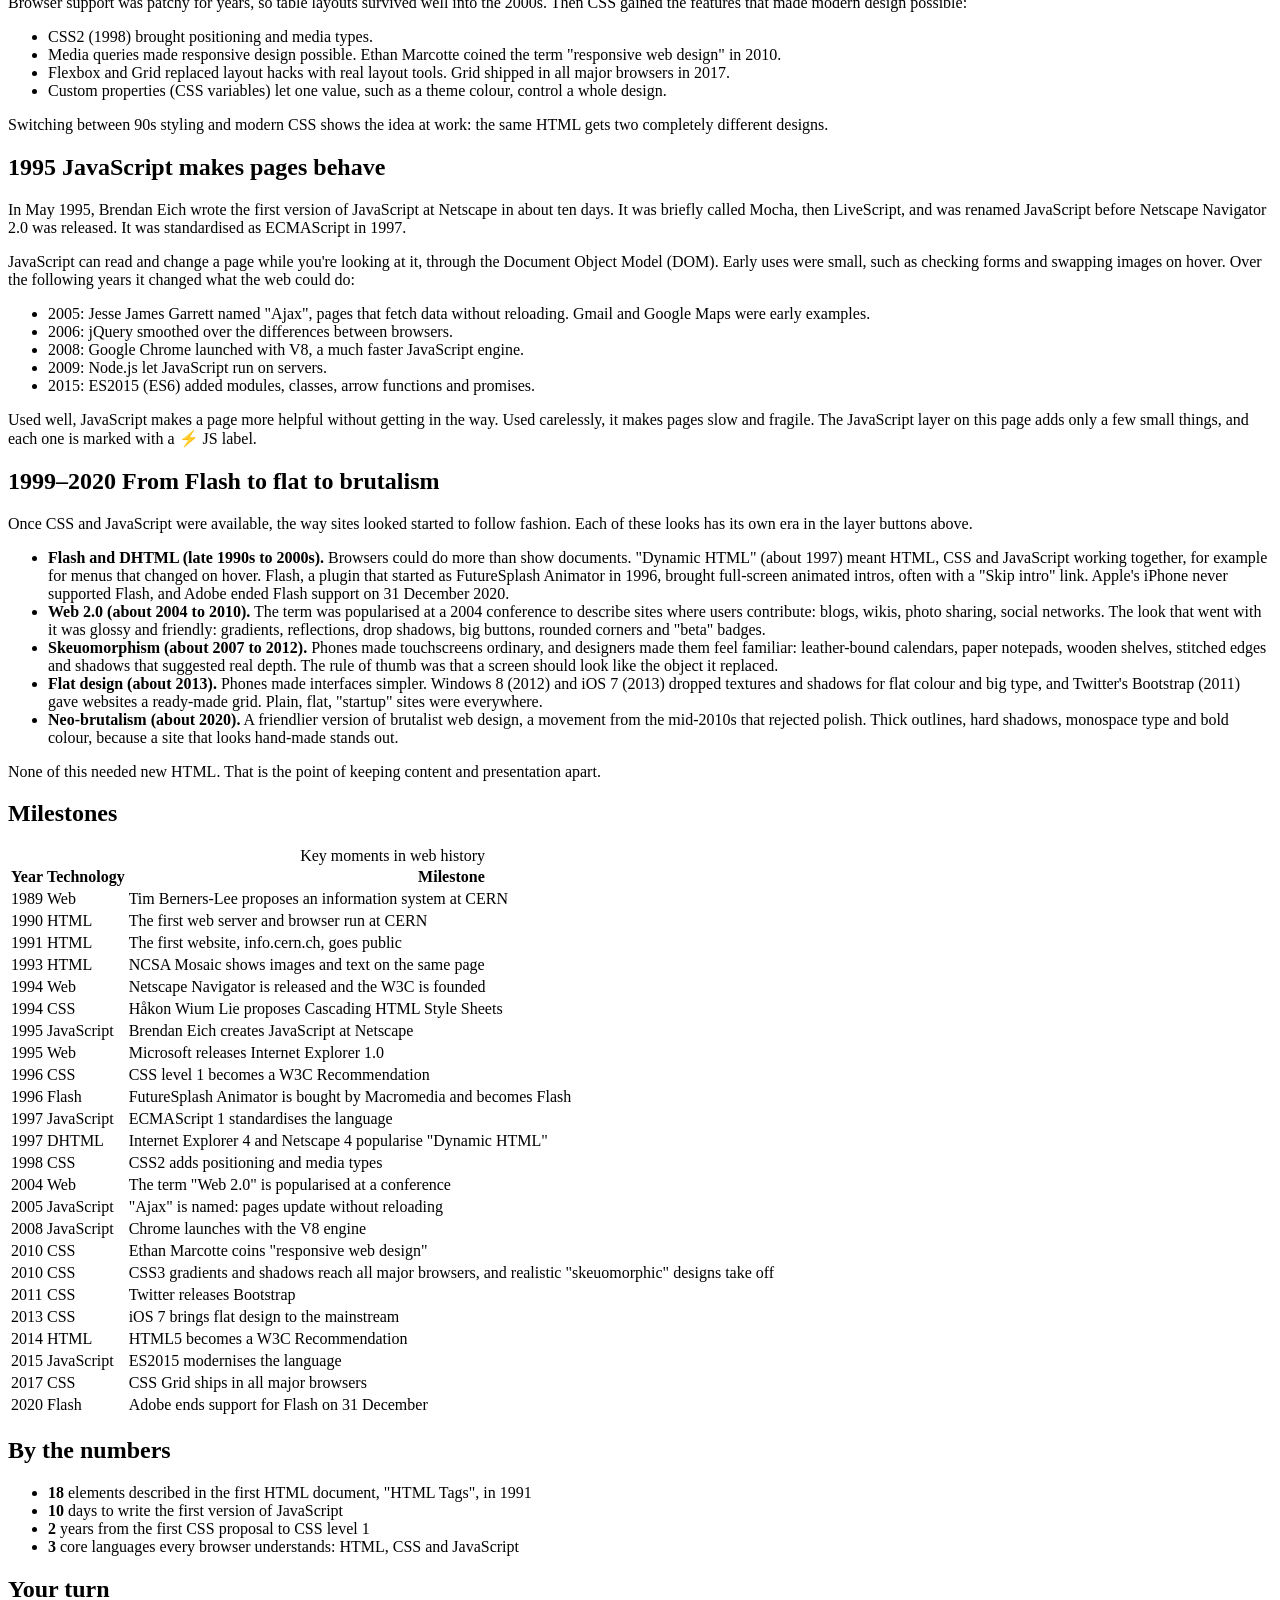
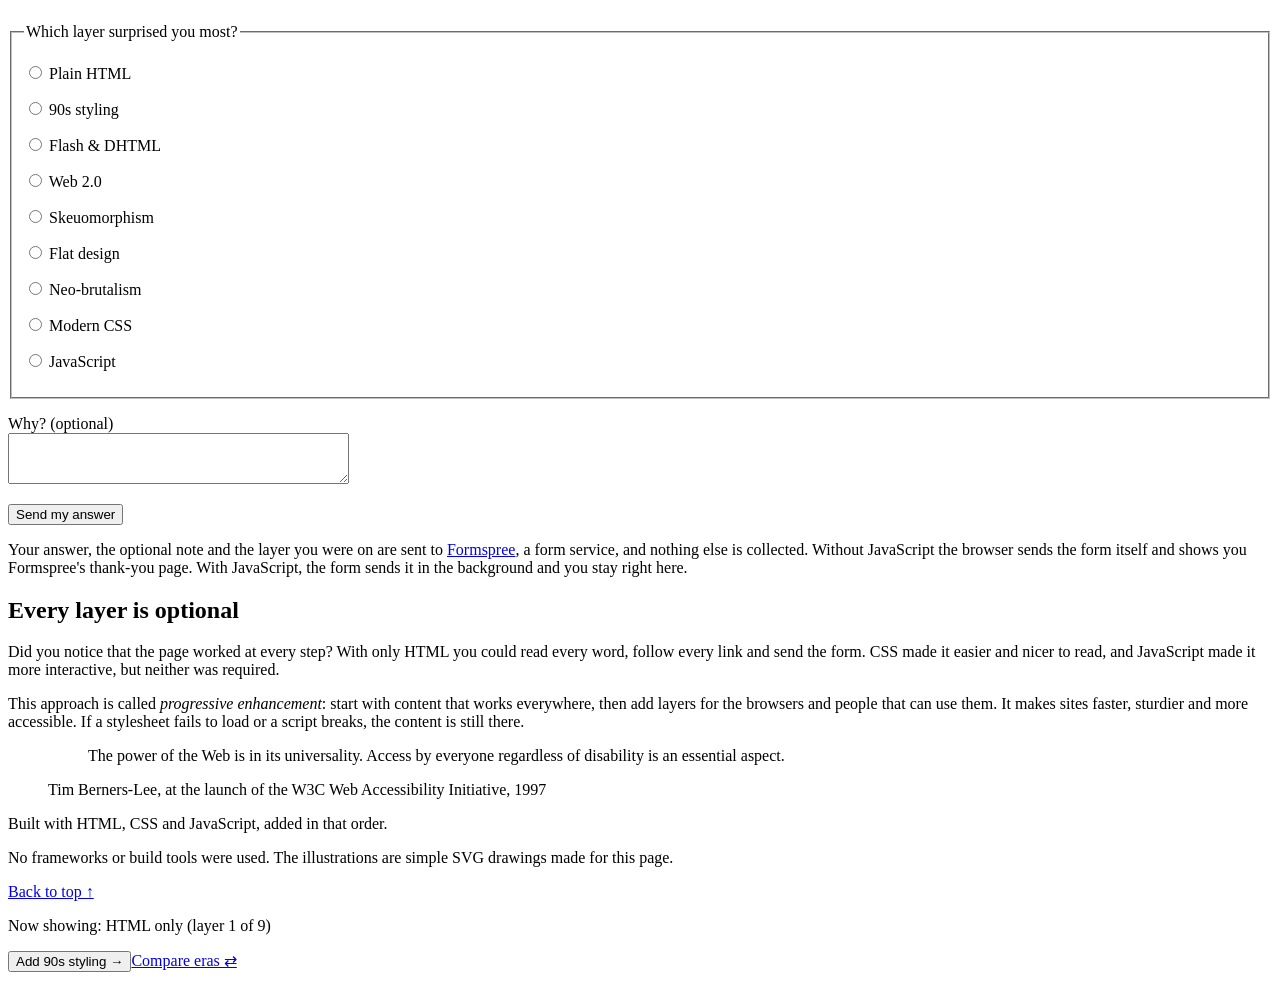
==== commit 7fcda704: "add more eras and a compare button" ====
--- a/index.html
+++ b/index.html
@@ -59,7 +59,7 @@
         <ol>
           <li>Start with <strong>HTML only</strong>, the way browsers showed pages in the early 1990s.</li>
           <li>Add <strong>90s styling</strong> to see how the web looked around 1996.</li>
-          <li>Travel on through <strong>Flash &amp; DHTML</strong> (~1999), <strong>Web 2.0</strong> (~2006), <strong>flat design</strong> (~2013) and <strong>neo-brutalism</strong> (~2020). Every one of them is a different stylesheet on the same HTML.</li>
+          <li>Travel on through <strong>Flash &amp; DHTML</strong> (~1999), <strong>Web 2.0</strong> (~2006), <strong>skeuomorphism</strong> (~2010), <strong>flat design</strong> (~2013) and <strong>neo-brutalism</strong> (~2020). Every one of them is a different stylesheet on the same HTML.</li>
           <li>Add <strong>modern CSS</strong> for today's layout, colour and typography.</li>
           <li>Add <strong>JavaScript</strong> for interaction and a little motion.</li>
         </ol>
@@ -164,6 +164,7 @@
         <ul>
           <li><strong>Flash and DHTML (late 1990s to 2000s).</strong> Browsers could do more than show documents. "Dynamic HTML" (about 1997) meant HTML, CSS and JavaScript working together, for example for menus that changed on hover. Flash, a plugin that started as FutureSplash Animator in 1996, brought full-screen animated intros, often with a "Skip intro" link. Apple's iPhone never supported Flash, and Adobe ended Flash support on 31 December 2020.</li>
           <li><strong>Web 2.0 (about 2004 to 2010).</strong> The term was popularised at a 2004 conference to describe sites where users contribute: blogs, wikis, photo sharing, social networks. The look that went with it was glossy and friendly: gradients, reflections, drop shadows, big buttons, rounded corners and "beta" badges.</li>
+          <li><strong>Skeuomorphism (about 2007 to 2012).</strong> Phones made touchscreens ordinary, and designers made them feel familiar: leather-bound calendars, paper notepads, wooden shelves, stitched edges and shadows that suggested real depth. The rule of thumb was that a screen should look like the object it replaced.</li>
           <li><strong>Flat design (about 2013).</strong> Phones made interfaces simpler. Windows 8 (2012) and iOS 7 (2013) dropped textures and shadows for flat colour and big type, and Twitter's Bootstrap (2011) gave websites a ready-made grid. Plain, flat, "startup" sites were everywhere.</li>
           <li><strong>Neo-brutalism (about 2020).</strong> A friendlier version of brutalist web design, a movement from the mid-2010s that rejected polish. Thick outlines, hard shadows, monospace type and bold colour, because a site that looks hand-made stands out.</li>
         </ul>
@@ -200,6 +201,7 @@
               <tr><td>2005</td><td>JavaScript</td><td>"Ajax" is named: pages update without reloading</td></tr>
               <tr><td>2008</td><td>JavaScript</td><td>Chrome launches with the V8 engine</td></tr>
               <tr><td>2010</td><td>CSS</td><td>Ethan Marcotte coins "responsive web design"</td></tr>
+              <tr><td>2010</td><td>CSS</td><td>CSS3 gradients and shadows reach all major browsers, and realistic "skeuomorphic" designs take off</td></tr>
               <tr><td>2011</td><td>CSS</td><td>Twitter releases Bootstrap</td></tr>
               <tr><td>2013</td><td>CSS</td><td>iOS 7 brings flat design to the mainstream</td></tr>
               <tr><td>2014</td><td>HTML</td><td>HTML5 becomes a W3C Recommendation</td></tr>
@@ -233,6 +235,7 @@
             <p><label><input type="radio" id="poll-retro" name="choice" value="90s styling (1996)"> 90s styling</label></p>
             <p><label><input type="radio" id="poll-flash" name="choice" value="Flash &amp; DHTML (~1999)"> Flash &amp; DHTML</label></p>
             <p><label><input type="radio" id="poll-web2" name="choice" value="Web 2.0 (~2006)"> Web 2.0</label></p>
+            <p><label><input type="radio" id="poll-skeuo" name="choice" value="Skeuomorphism (~2010)"> Skeuomorphism</label></p>
             <p><label><input type="radio" id="poll-flat" name="choice" value="Flat design (~2013)"> Flat design</label></p>
             <p><label><input type="radio" id="poll-brutal" name="choice" value="Neo-brutalism (~2020)"> Neo-brutalism</label></p>
             <p><label><input type="radio" id="poll-css" name="choice" value="Modern CSS"> Modern CSS</label></p>
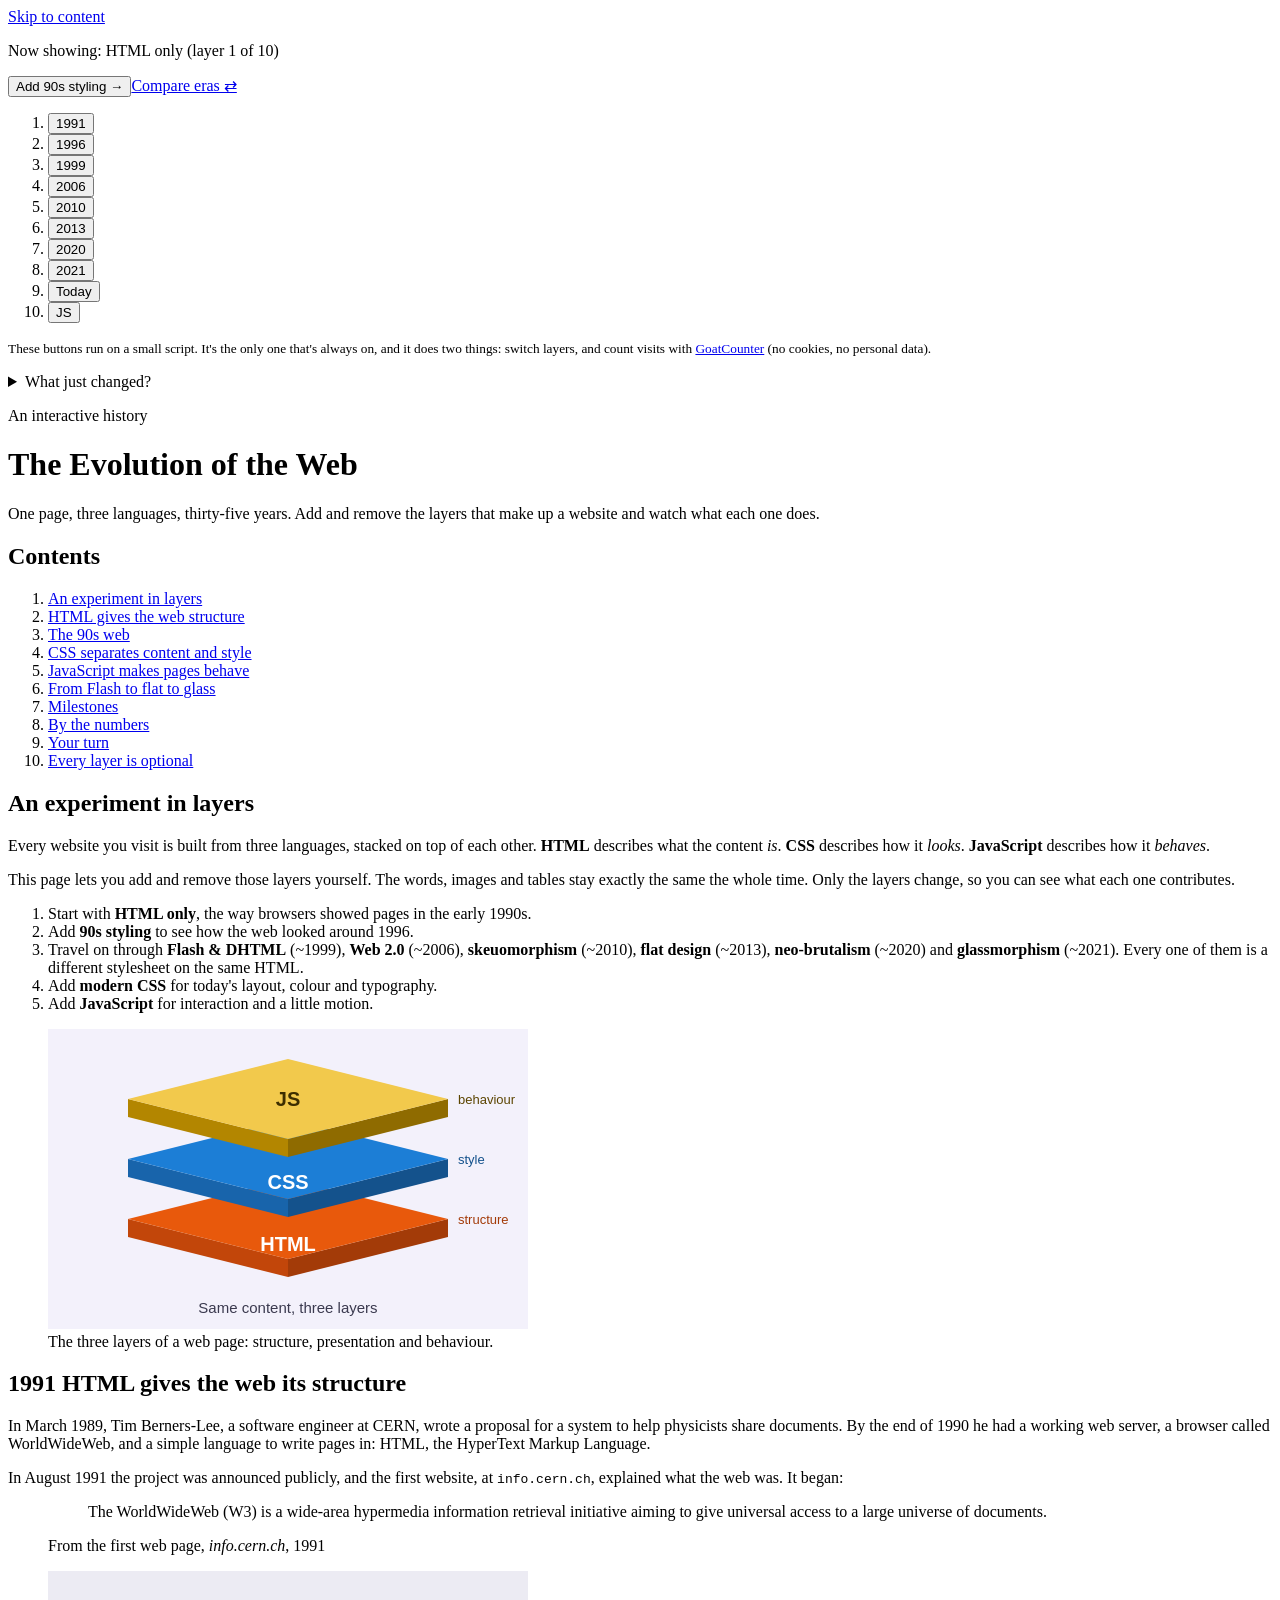
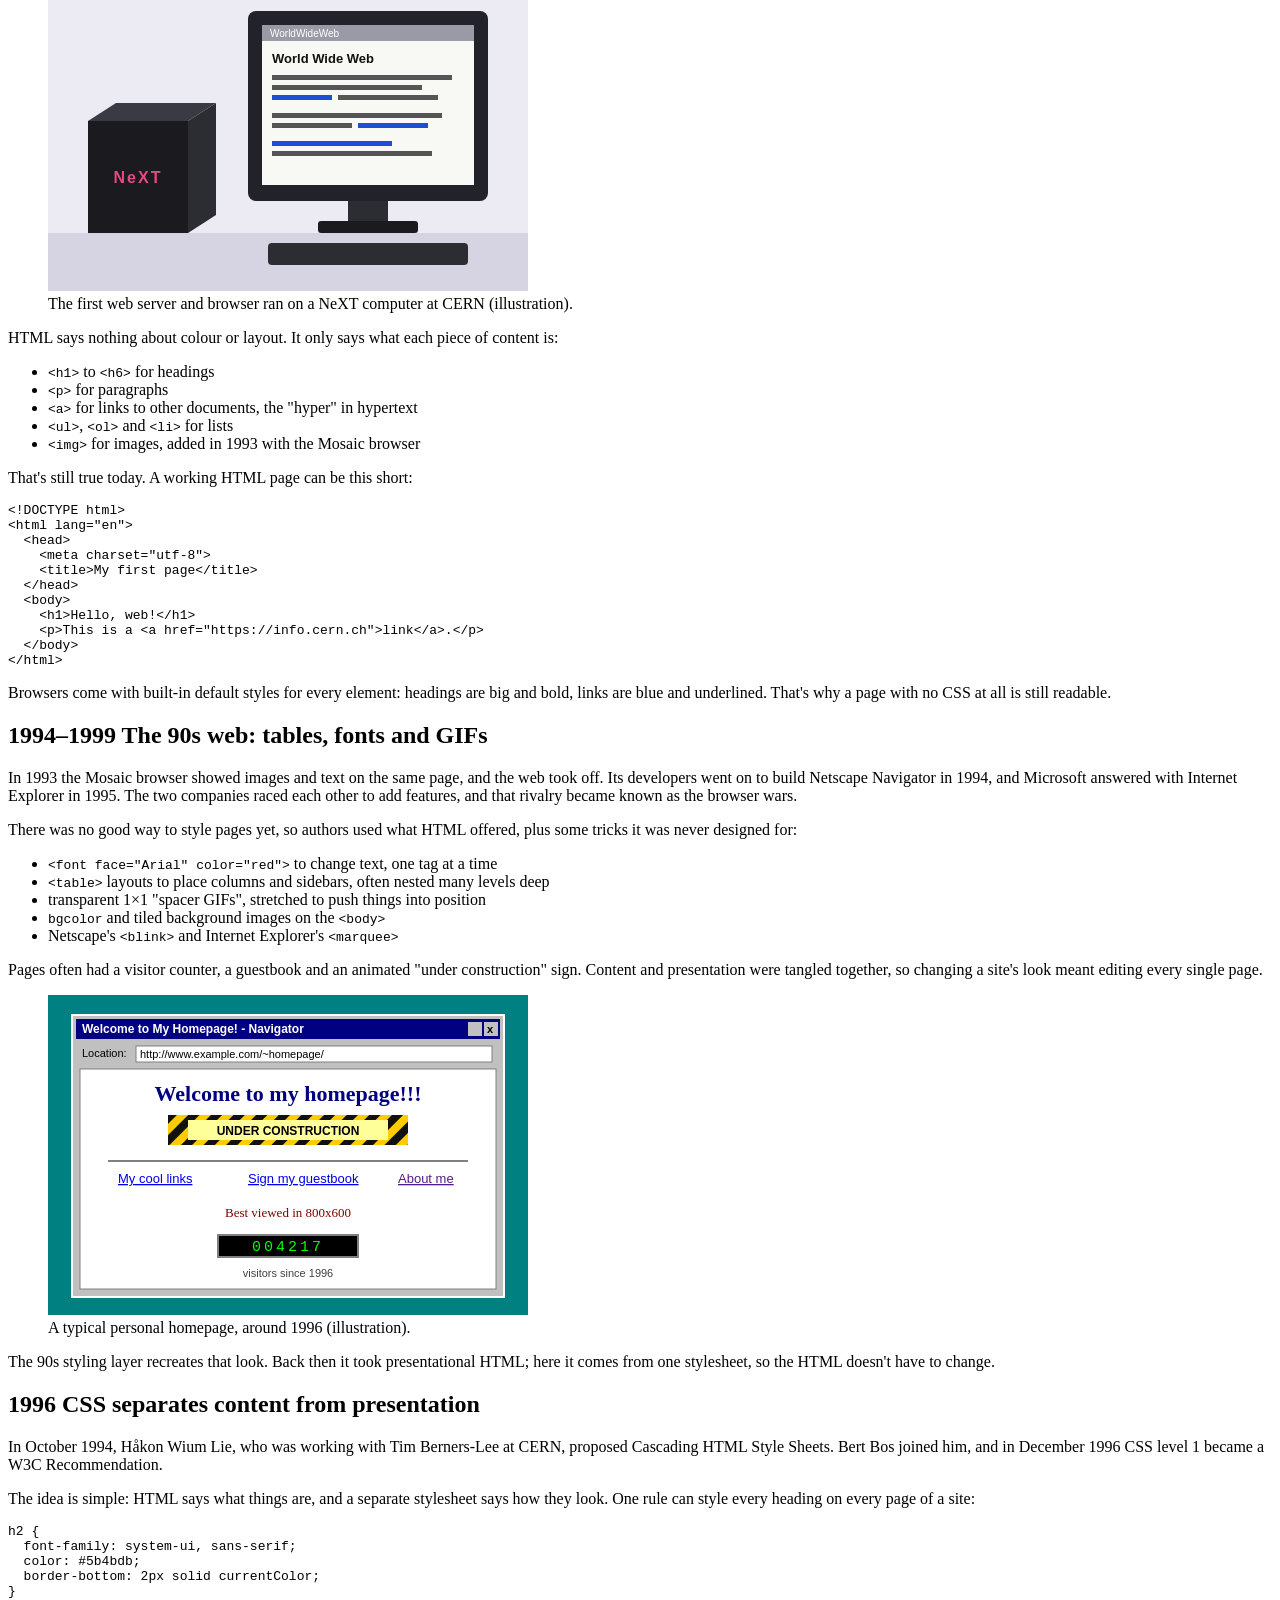
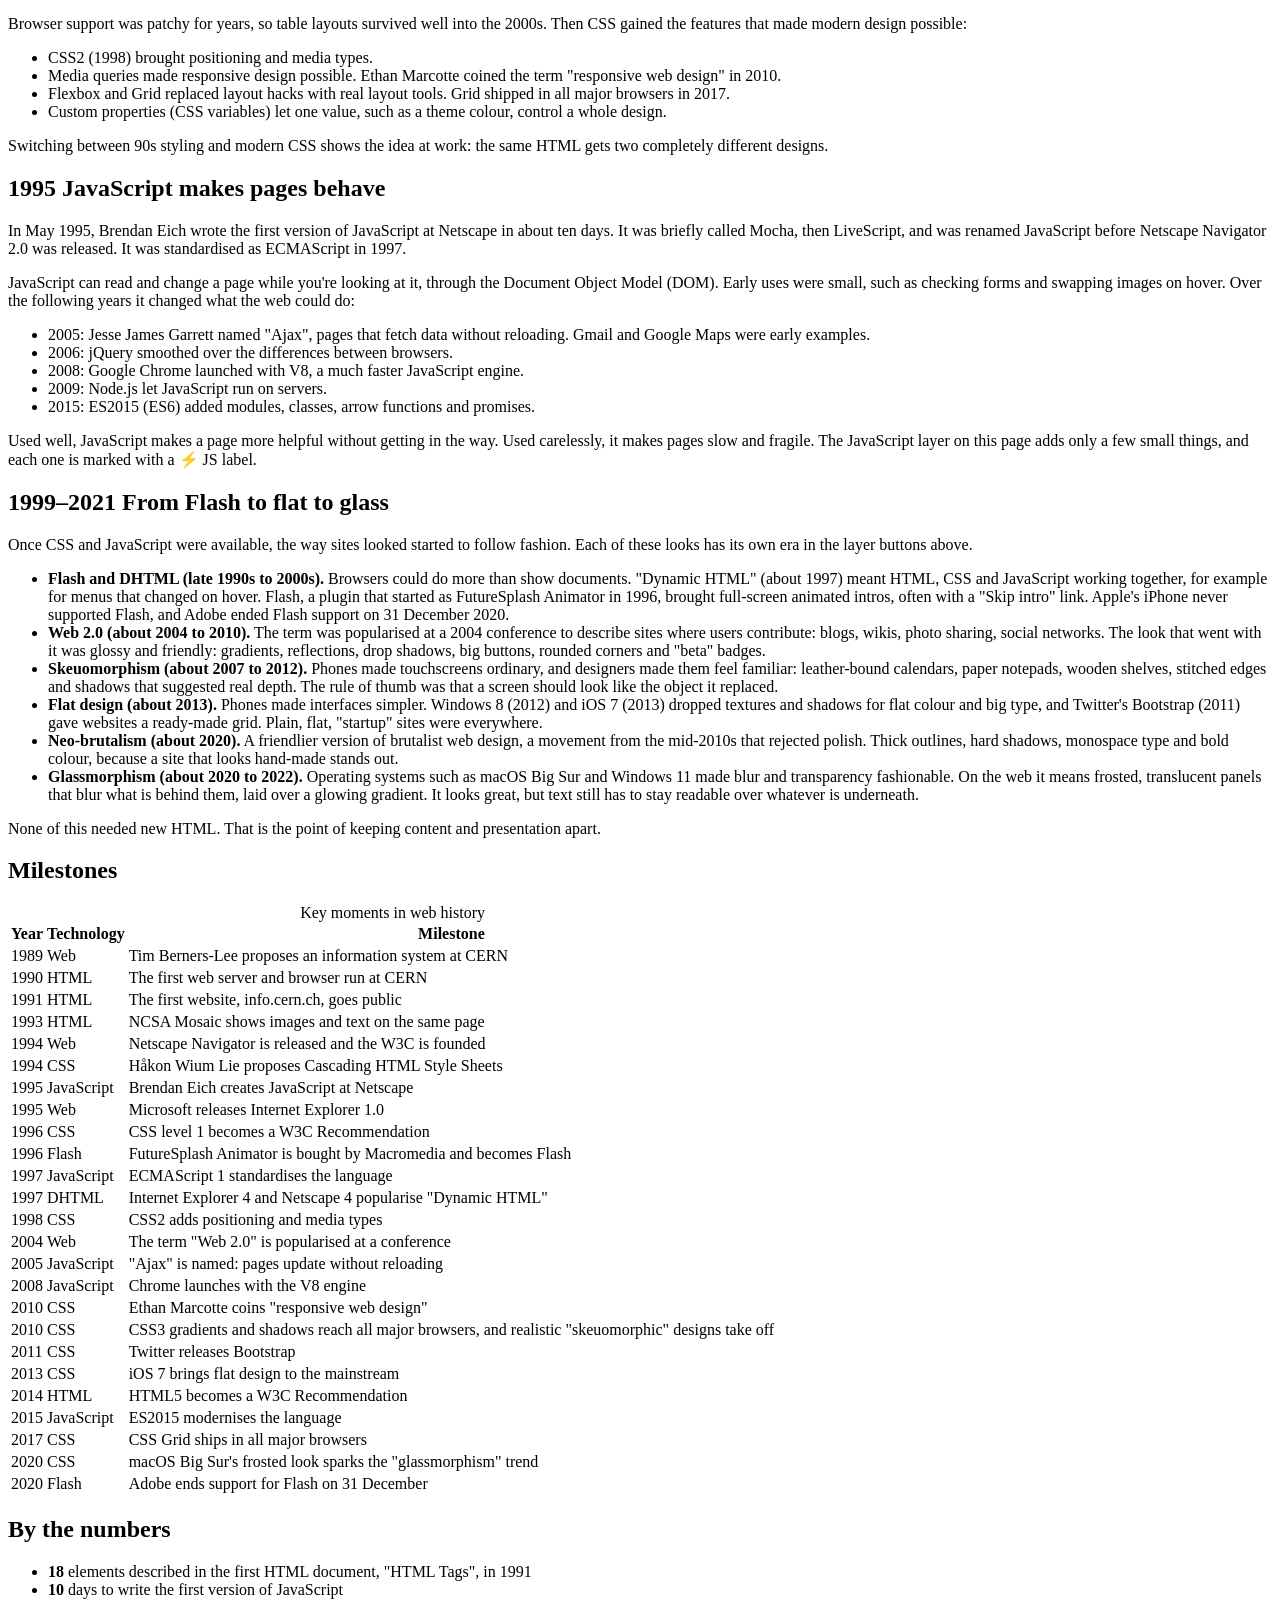
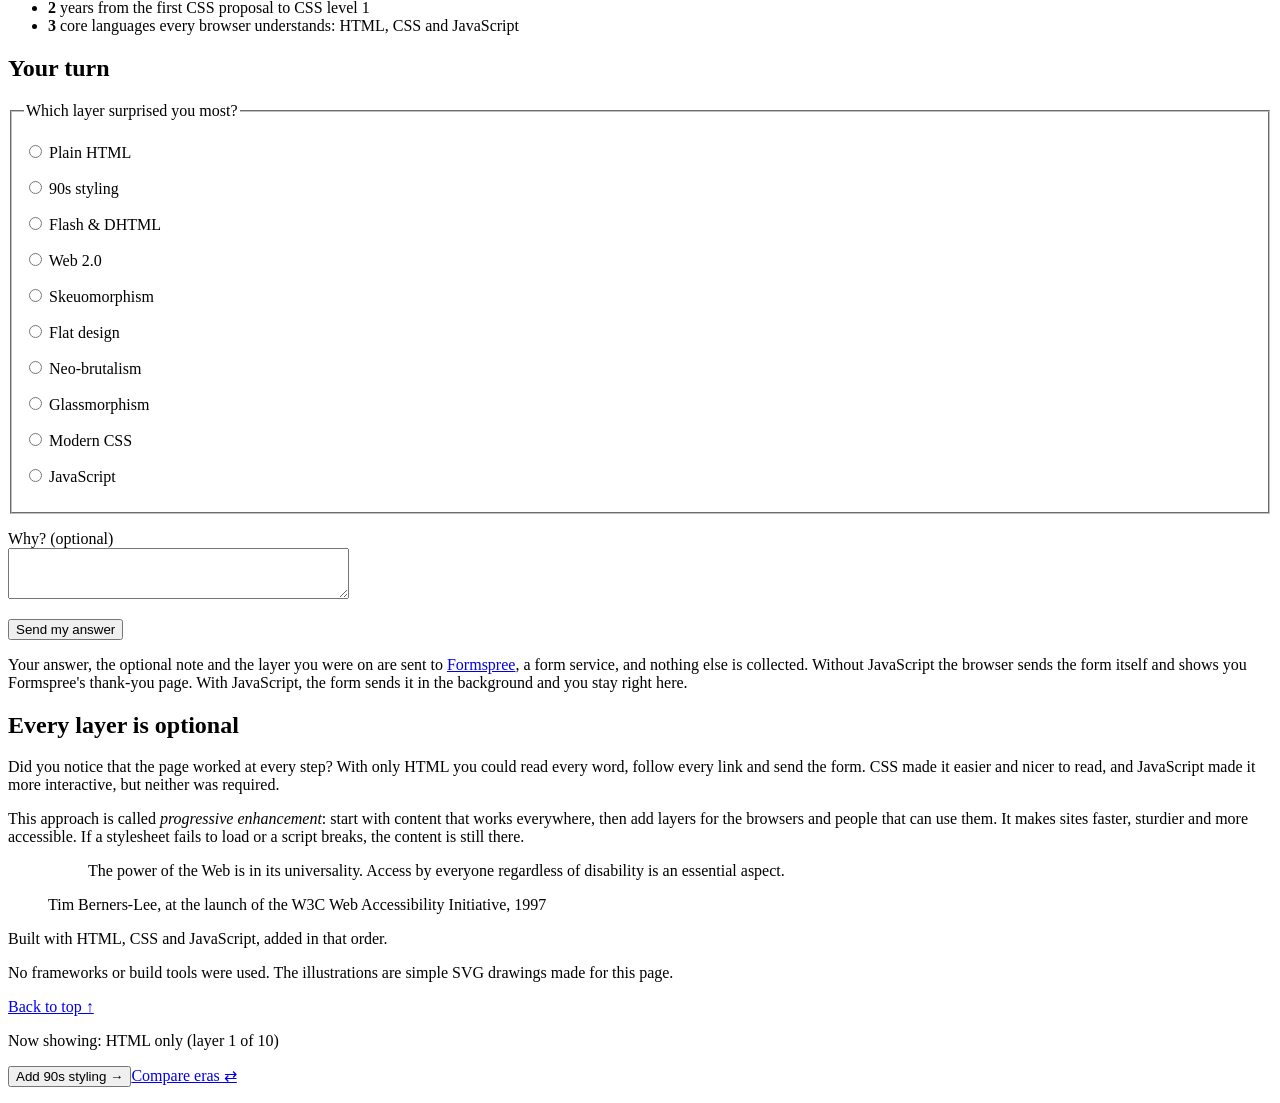
==== commit 29b0aac0: "add glassmorphism" ====
--- a/index.html
+++ b/index.html
@@ -43,7 +43,7 @@
         <li><a href="#nineties">The 90s web</a></li>
         <li><a href="#css">CSS separates content and style</a></li>
         <li><a href="#javascript">JavaScript makes pages behave</a></li>
-        <li><a href="#eras">From Flash to flat to brutalism</a></li>
+        <li><a href="#eras">From Flash to flat to glass</a></li>
         <li><a href="#timeline">Milestones</a></li>
         <li><a href="#numbers">By the numbers</a></li>
         <li><a href="#poll">Your turn</a></li>
@@ -59,7 +59,7 @@
         <ol>
           <li>Start with <strong>HTML only</strong>, the way browsers showed pages in the early 1990s.</li>
           <li>Add <strong>90s styling</strong> to see how the web looked around 1996.</li>
-          <li>Travel on through <strong>Flash &amp; DHTML</strong> (~1999), <strong>Web 2.0</strong> (~2006), <strong>skeuomorphism</strong> (~2010), <strong>flat design</strong> (~2013) and <strong>neo-brutalism</strong> (~2020). Every one of them is a different stylesheet on the same HTML.</li>
+          <li>Travel on through <strong>Flash &amp; DHTML</strong> (~1999), <strong>Web 2.0</strong> (~2006), <strong>skeuomorphism</strong> (~2010), <strong>flat design</strong> (~2013), <strong>neo-brutalism</strong> (~2020) and <strong>glassmorphism</strong> (~2021). Every one of them is a different stylesheet on the same HTML.</li>
           <li>Add <strong>modern CSS</strong> for today's layout, colour and typography.</li>
           <li>Add <strong>JavaScript</strong> for interaction and a little motion.</li>
         </ol>
@@ -159,7 +159,7 @@
       </section>
 
       <section id="eras">
-        <h2><span class="era">1999–2020</span> From Flash to flat to brutalism</h2>
+        <h2><span class="era">1999–2021</span> From Flash to flat to glass</h2>
         <p>Once CSS and JavaScript were available, the way sites looked started to follow fashion. Each of these looks has its own era in the layer buttons above.</p>
         <ul>
           <li><strong>Flash and DHTML (late 1990s to 2000s).</strong> Browsers could do more than show documents. "Dynamic HTML" (about 1997) meant HTML, CSS and JavaScript working together, for example for menus that changed on hover. Flash, a plugin that started as FutureSplash Animator in 1996, brought full-screen animated intros, often with a "Skip intro" link. Apple's iPhone never supported Flash, and Adobe ended Flash support on 31 December 2020.</li>
@@ -167,6 +167,7 @@
           <li><strong>Skeuomorphism (about 2007 to 2012).</strong> Phones made touchscreens ordinary, and designers made them feel familiar: leather-bound calendars, paper notepads, wooden shelves, stitched edges and shadows that suggested real depth. The rule of thumb was that a screen should look like the object it replaced.</li>
           <li><strong>Flat design (about 2013).</strong> Phones made interfaces simpler. Windows 8 (2012) and iOS 7 (2013) dropped textures and shadows for flat colour and big type, and Twitter's Bootstrap (2011) gave websites a ready-made grid. Plain, flat, "startup" sites were everywhere.</li>
           <li><strong>Neo-brutalism (about 2020).</strong> A friendlier version of brutalist web design, a movement from the mid-2010s that rejected polish. Thick outlines, hard shadows, monospace type and bold colour, because a site that looks hand-made stands out.</li>
+          <li><strong>Glassmorphism (about 2020 to 2022).</strong> Operating systems such as macOS Big Sur and Windows 11 made blur and transparency fashionable. On the web it means frosted, translucent panels that blur what is behind them, laid over a glowing gradient. It looks great, but text still has to stay readable over whatever is underneath.</li>
         </ul>
         <p>None of this needed new HTML. That is the point of keeping content and presentation apart.</p>
       </section>
@@ -207,6 +208,7 @@
               <tr><td>2014</td><td>HTML</td><td>HTML5 becomes a W3C Recommendation</td></tr>
               <tr><td>2015</td><td>JavaScript</td><td>ES2015 modernises the language</td></tr>
               <tr><td>2017</td><td>CSS</td><td>CSS Grid ships in all major browsers</td></tr>
+              <tr><td>2020</td><td>CSS</td><td>macOS Big Sur's frosted look sparks the "glassmorphism" trend</td></tr>
               <tr><td>2020</td><td>Flash</td><td>Adobe ends support for Flash on 31 December</td></tr>
             </tbody>
           </table>
@@ -238,6 +240,7 @@
             <p><label><input type="radio" id="poll-skeuo" name="choice" value="Skeuomorphism (~2010)"> Skeuomorphism</label></p>
             <p><label><input type="radio" id="poll-flat" name="choice" value="Flat design (~2013)"> Flat design</label></p>
             <p><label><input type="radio" id="poll-brutal" name="choice" value="Neo-brutalism (~2020)"> Neo-brutalism</label></p>
+            <p><label><input type="radio" id="poll-glass" name="choice" value="Glassmorphism (~2021)"> Glassmorphism</label></p>
             <p><label><input type="radio" id="poll-css" name="choice" value="Modern CSS"> Modern CSS</label></p>
             <p><label><input type="radio" id="poll-js" name="choice" value="JavaScript"> JavaScript</label></p>
           </fieldset>
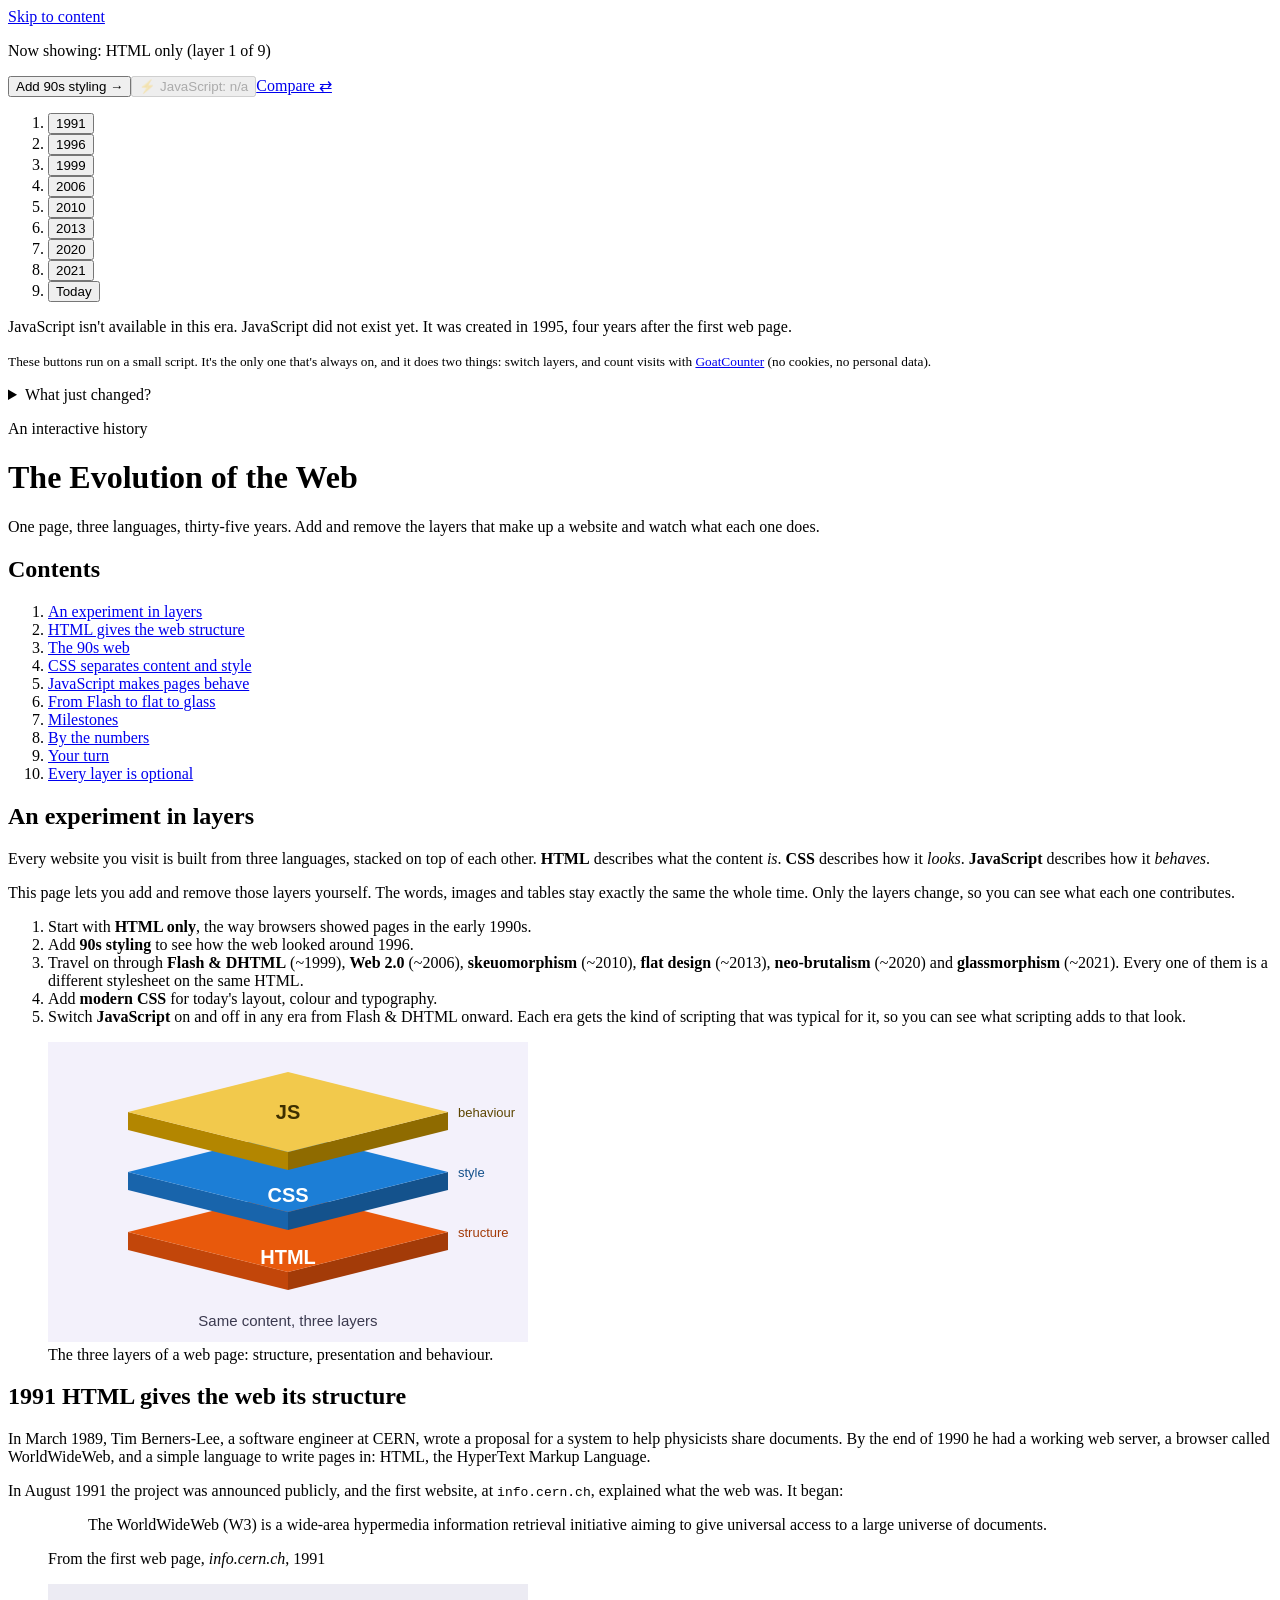
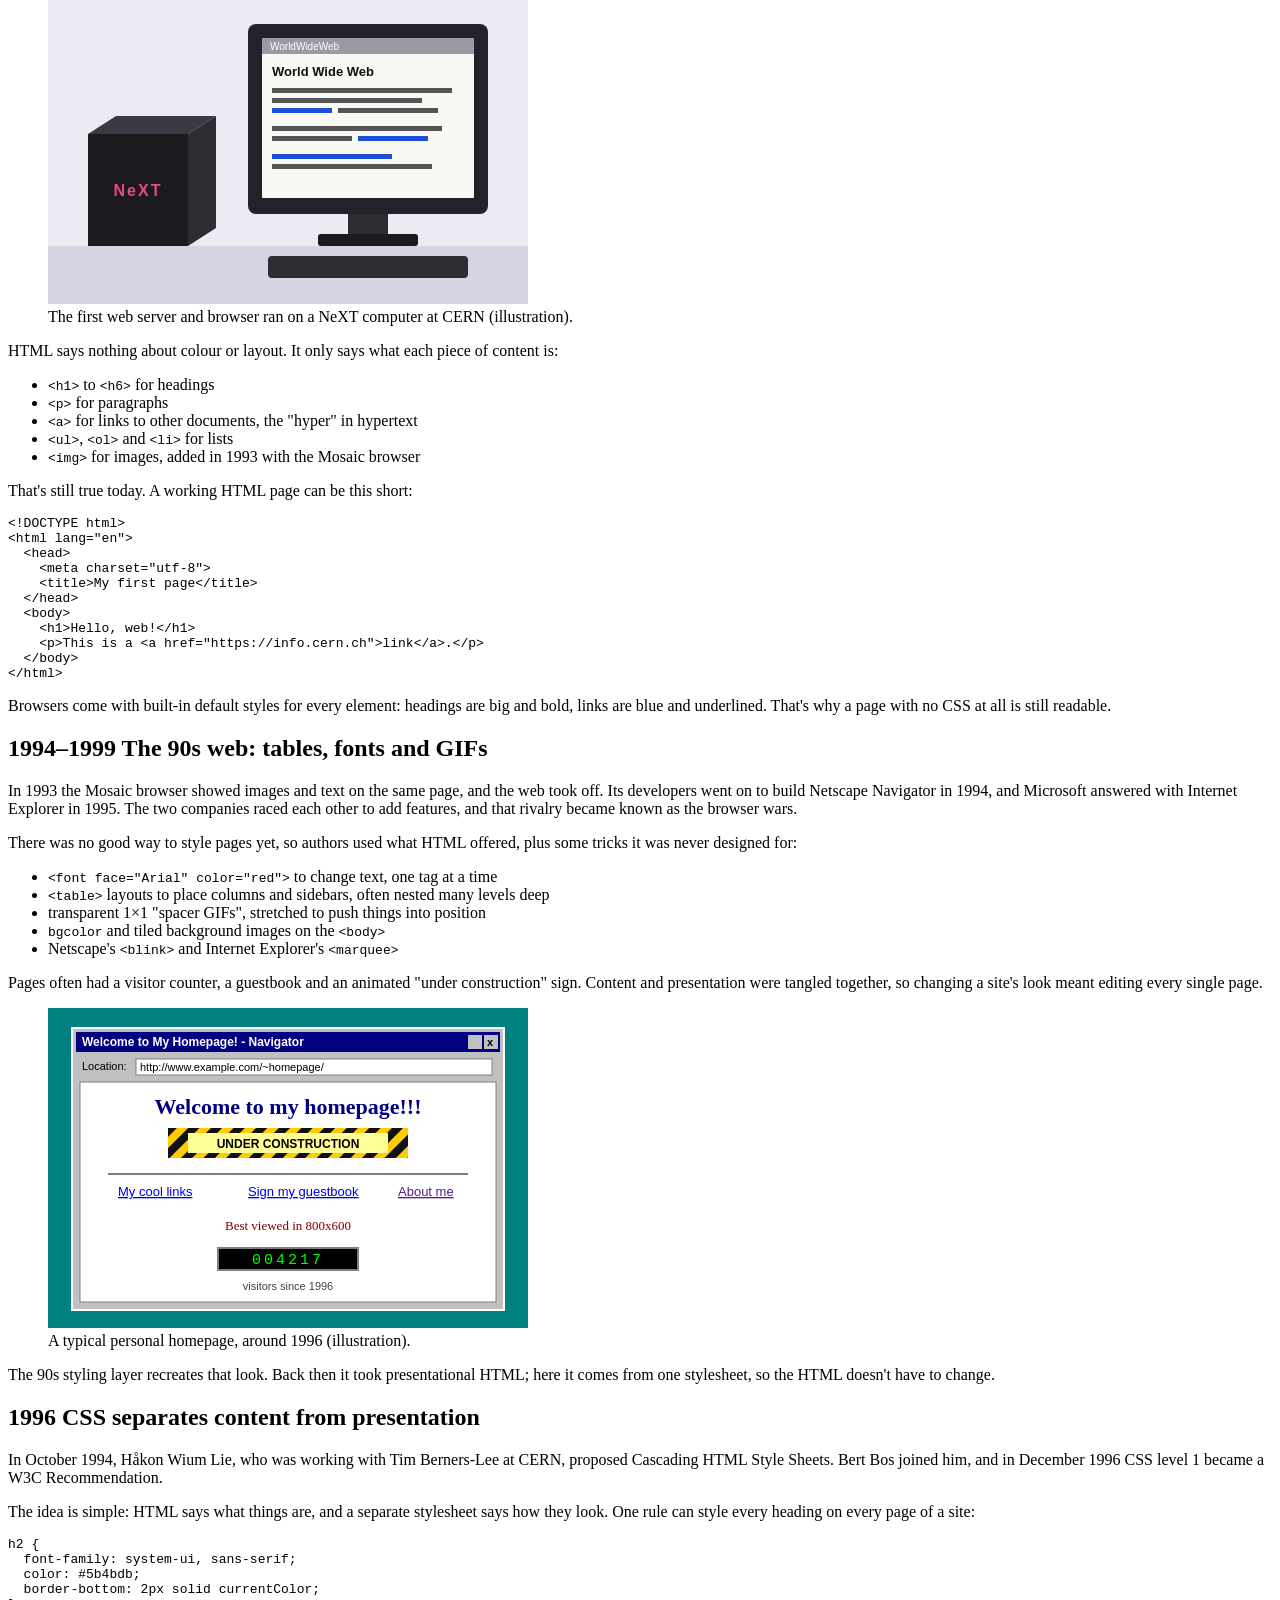
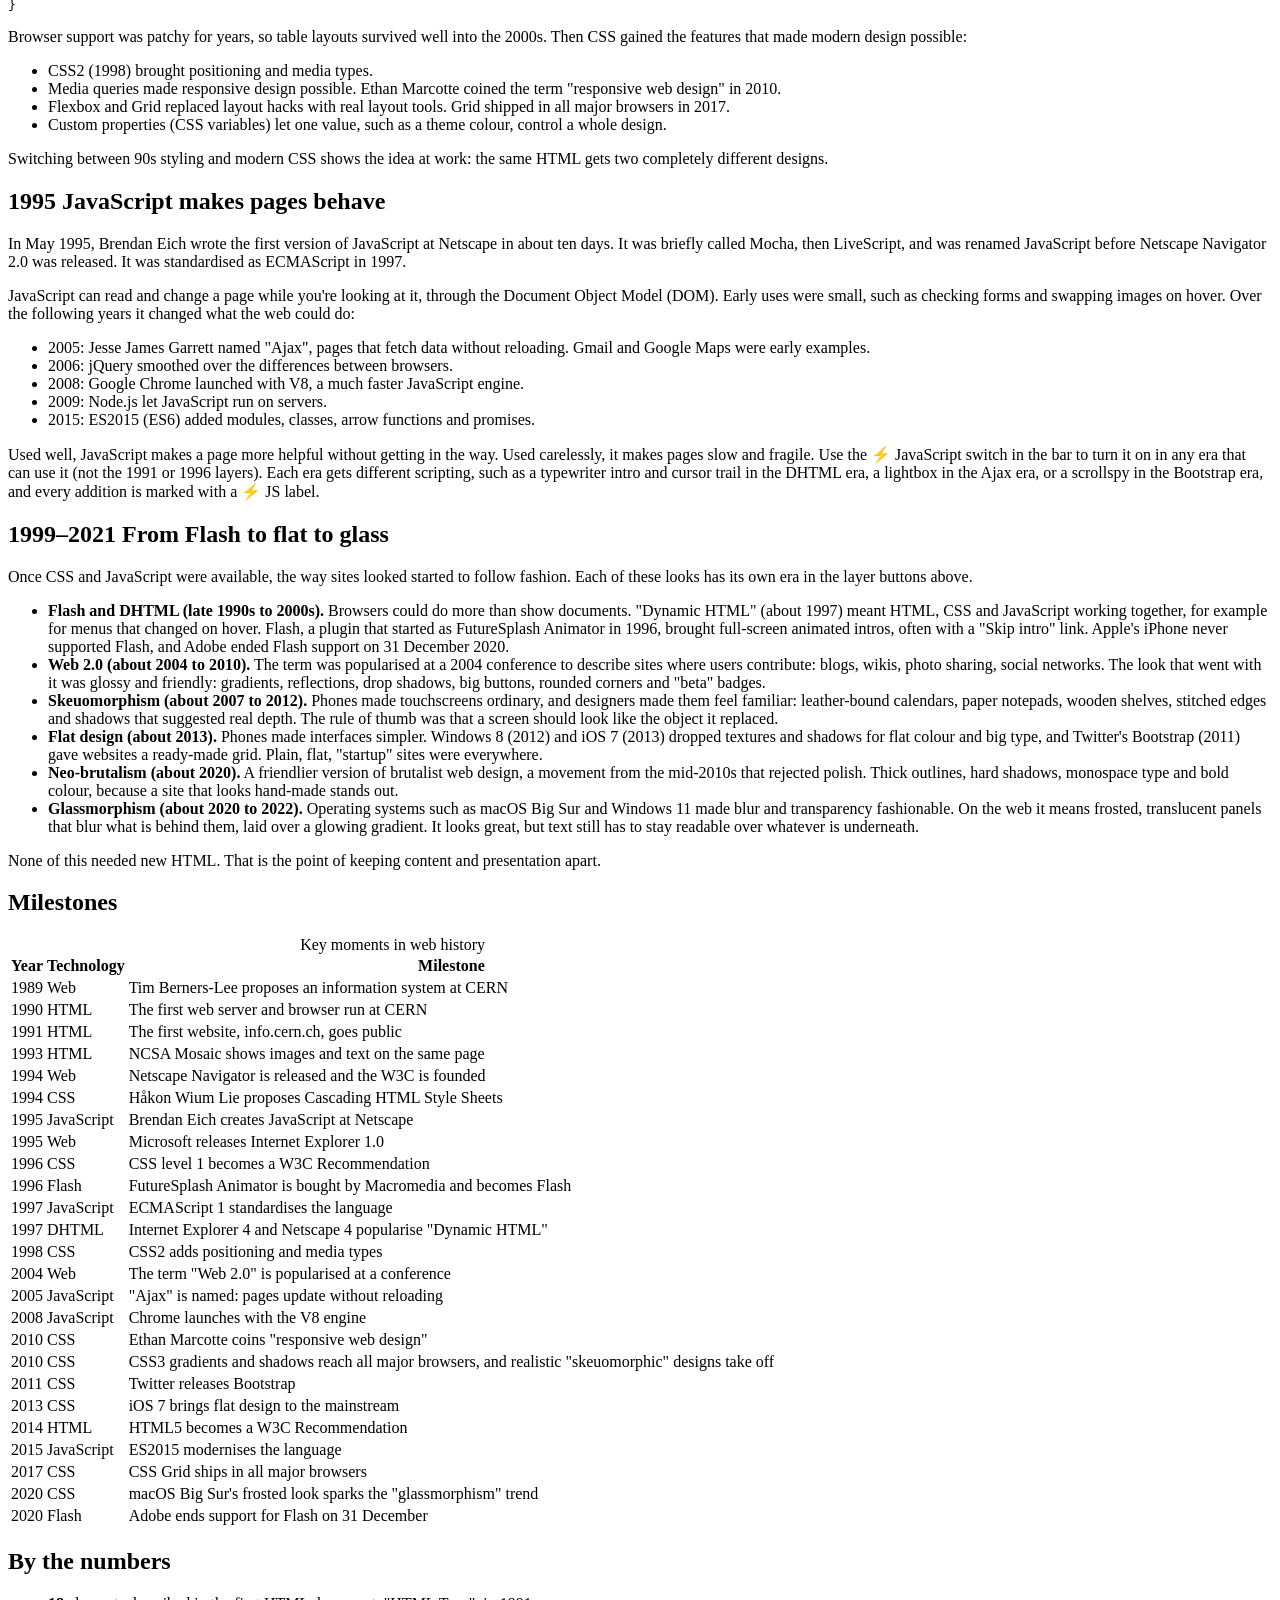
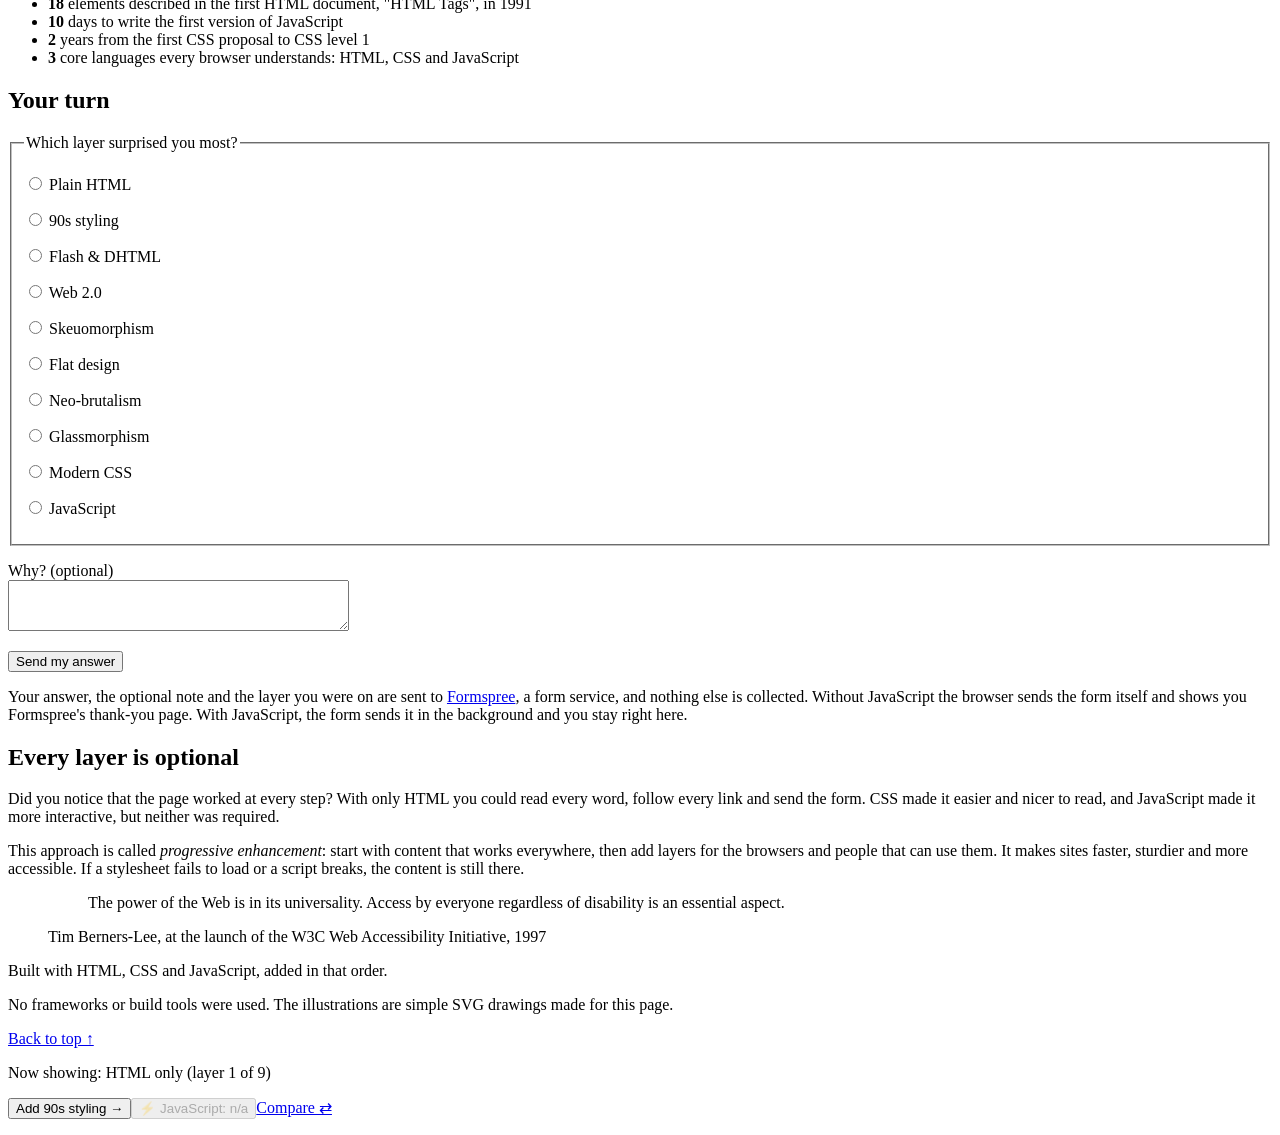
==== commit 48901086: "separate js" ====
--- a/index.html
+++ b/index.html
@@ -16,6 +16,7 @@
     <p class="layer-status" data-layer-status aria-live="polite"></p>
     <p class="layer-buttons" data-layer-buttons></p>
     <div class="era-timeline" data-era-timeline></div>
+    <p class="js-status" data-js-status aria-live="polite"></p>
     <noscript>
       <p>JavaScript is turned off, so the layer buttons can't work. You're seeing the HTML layer, and that's HTML's strength: it works everywhere.</p>
     </noscript>
@@ -61,7 +62,7 @@
           <li>Add <strong>90s styling</strong> to see how the web looked around 1996.</li>
           <li>Travel on through <strong>Flash &amp; DHTML</strong> (~1999), <strong>Web 2.0</strong> (~2006), <strong>skeuomorphism</strong> (~2010), <strong>flat design</strong> (~2013), <strong>neo-brutalism</strong> (~2020) and <strong>glassmorphism</strong> (~2021). Every one of them is a different stylesheet on the same HTML.</li>
           <li>Add <strong>modern CSS</strong> for today's layout, colour and typography.</li>
-          <li>Add <strong>JavaScript</strong> for interaction and a little motion.</li>
+          <li>Switch <strong>JavaScript</strong> on and off in any era from Flash &amp; DHTML onward. Each era gets the kind of scripting that was typical for it, so you can see what scripting adds to that look.</li>
         </ol>
         <figure>
           <img src="assets/img/layers.svg" width="480" height="300" alt="Three stacked layers labelled HTML at the bottom, CSS in the middle and JS on top.">
@@ -155,7 +156,7 @@
           <li>2009: Node.js let JavaScript run on servers.</li>
           <li>2015: ES2015 (ES6) added modules, classes, arrow functions and promises.</li>
         </ul>
-        <p>Used well, JavaScript makes a page more helpful without getting in the way. Used carelessly, it makes pages slow and fragile. The JavaScript layer on this page adds only a few small things, and each one is marked with a ⚡ JS label.</p>
+        <p>Used well, JavaScript makes a page more helpful without getting in the way. Used carelessly, it makes pages slow and fragile. Use the ⚡ JavaScript switch in the bar to turn it on in any era that can use it (not the 1991 or 1996 layers). Each era gets different scripting, such as a typewriter intro and cursor trail in the DHTML era, a lightbox in the Ajax era, or a scrollspy in the Bootstrap era, and every addition is marked with a ⚡ JS label.</p>
       </section>
 
       <section id="eras">
@@ -229,6 +230,7 @@
         <h2>Your turn</h2>
         <form id="poll-form" action="https://formspree.io/f/xljgerdb" method="post">
           <input type="hidden" name="layer" value="html">
+          <input type="hidden" name="javascript" value="off">
           <input type="hidden" name="_subject" value="New answer: The Evolution of the Web">
           <p hidden><label>Leave this empty <input type="text" name="_gotcha" tabindex="-1" autocomplete="off"></label></p>
           <fieldset>
